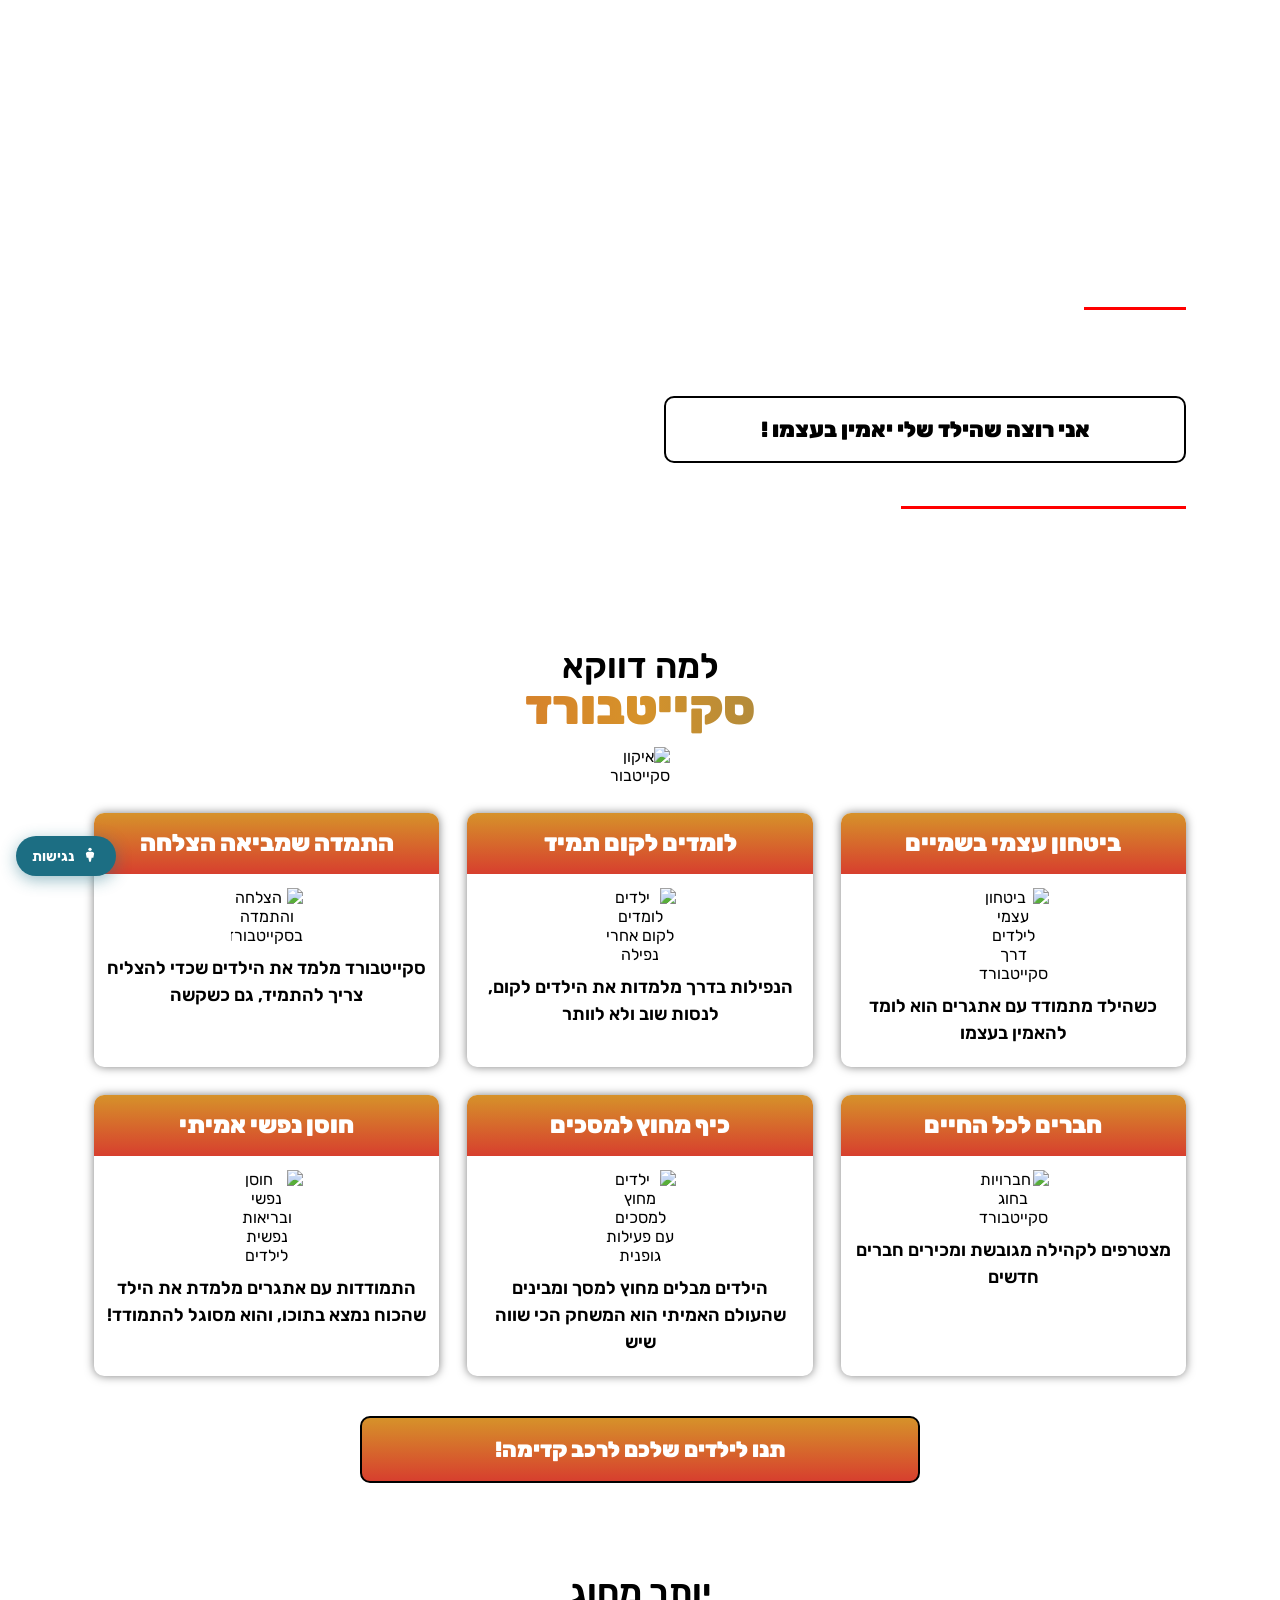
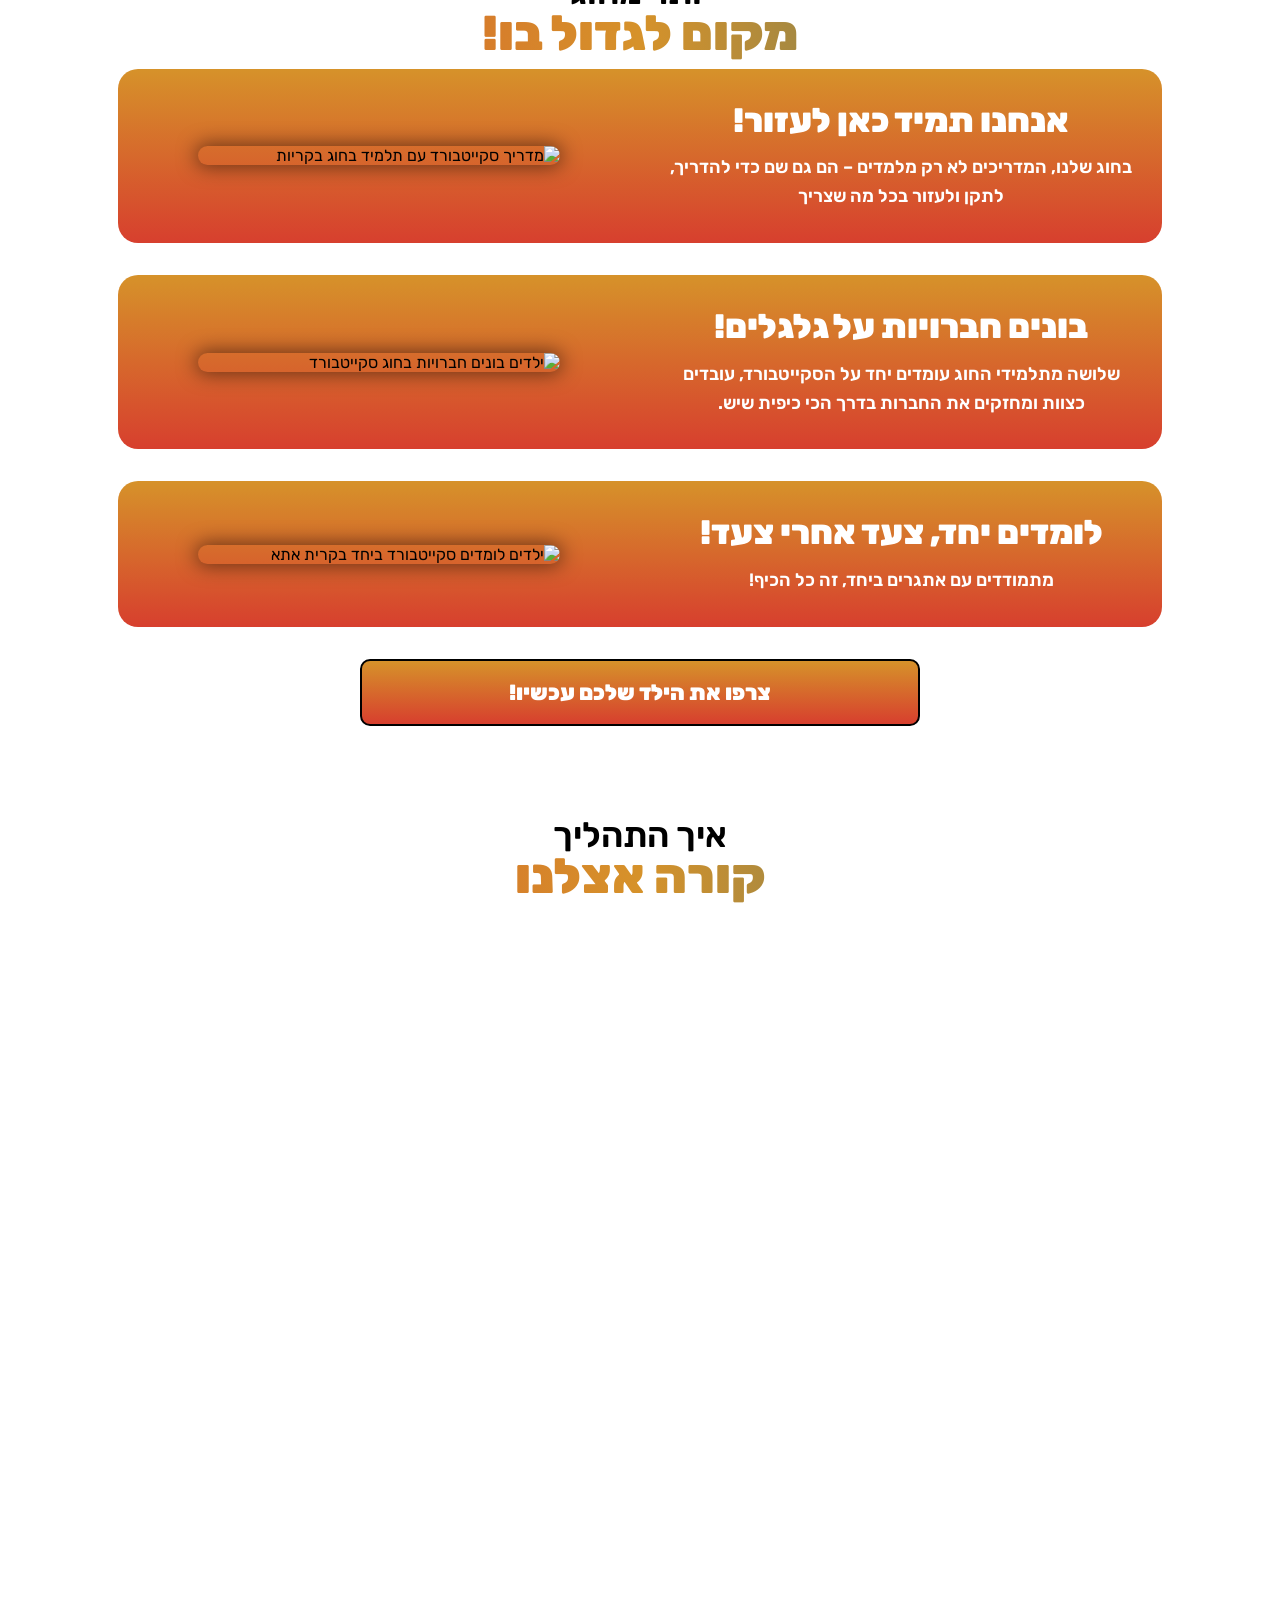
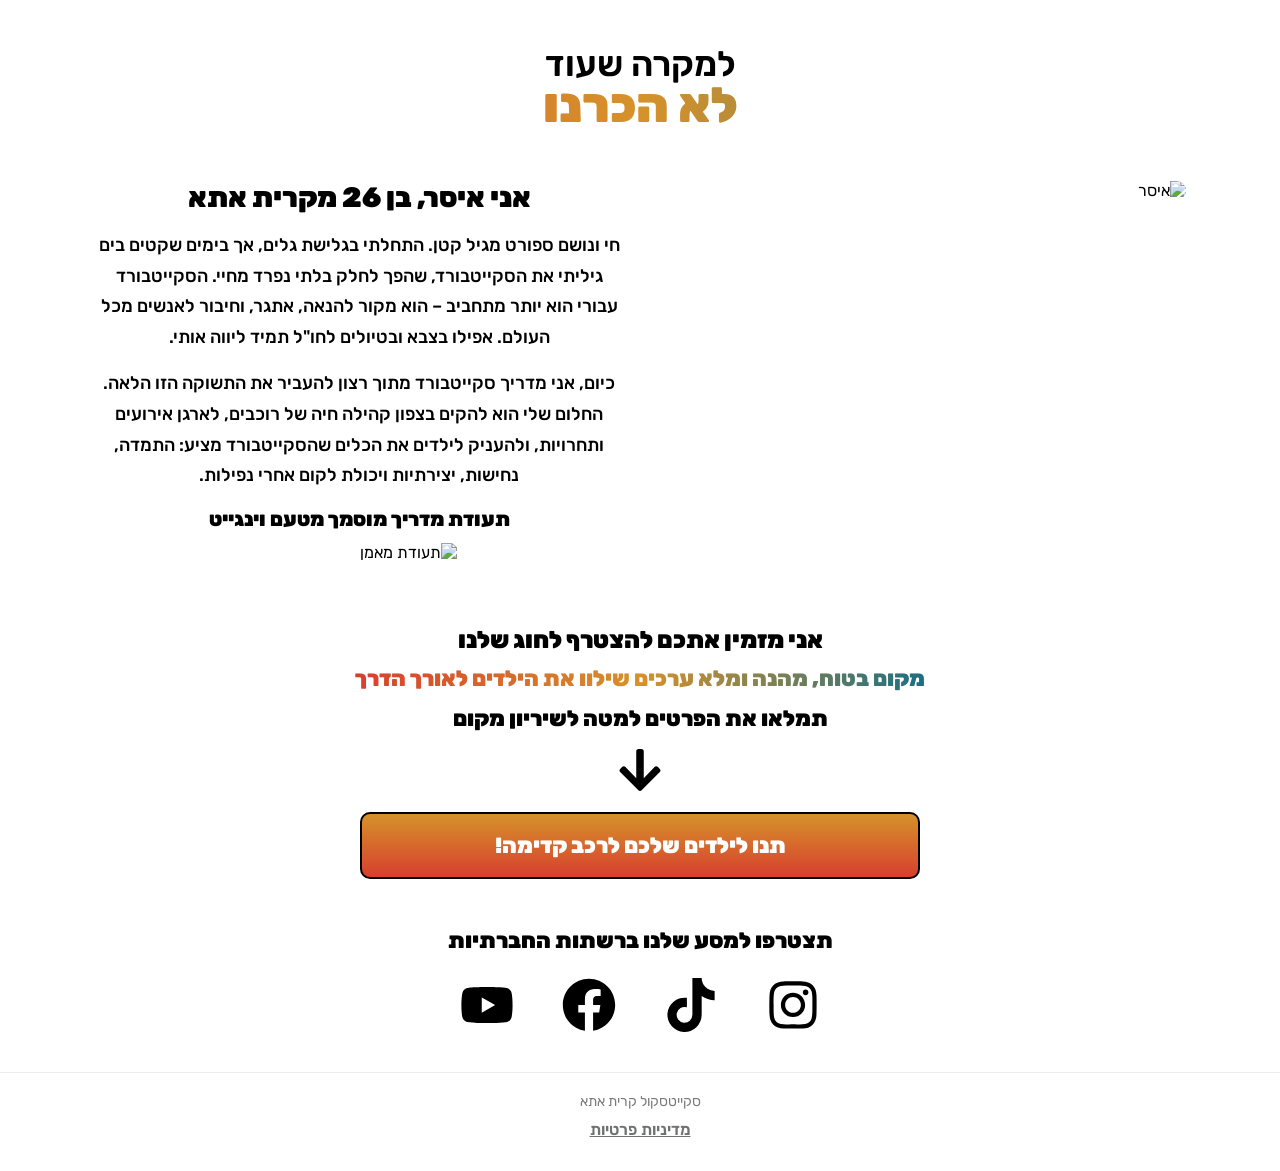
==== index.html @ 58fe706d "Add Google Search Console verification meta tag Co-Authored-By: Claude Sonnet 4.6 <noreply@anthropic" ====
<!DOCTYPE html>
<html lang="he" dir="rtl">
<head>
  <!-- Google Tag Manager -->
  <script>(function(w,d,s,l,i){w[l]=w[l]||[];w[l].push({'gtm.start':new Date().getTime(),event:'gtm.js'});var f=d.getElementsByTagName(s)[0],j=d.createElement(s),dl=l!='dataLayer'?'&l='+l:'';j.async=true;j.src='https://www.googletagmanager.com/gtm.js?id='+i+dl;f.parentNode.insertBefore(j,f);})(window,document,'script','dataLayer','GTM-TS5F7DFG');</script>
  <!-- End Google Tag Manager -->
  <!-- Microsoft Clarity -->
  <script type="text/javascript">(function(c,l,a,r,i,t,y){c[a]=c[a]||function(){(c[a].q=c[a].q||[]).push(arguments)};t=l.createElement(r);t.async=1;t.src="https://www.clarity.ms/tag/"+i;y=l.getElementsByTagName(r)[0];y.parentNode.insertBefore(t,y);})(window,document,"clarity","script","worjk85x5n");</script>
  <!-- End Microsoft Clarity -->
  <meta charset="UTF-8" />
  <meta name="viewport" content="width=device-width, initial-scale=1.0" />
  <title>חוג סקייטבורד לילדים בקריות | POP Skateschool - ביטחון עצמי דרך סקייטבורד</title>
  <meta name="description" content="חוג הסקייטבורד שמפתח ביטחון עצמי אמיתי בילדים. קבוצות קטנות, מדריך מוסמך מוינגייט, ילדים מקרית אתא, קרית מוצקין, קרית ביאליק והסביבה. השאירו פרטים לשיעור ניסיון!" />
  <meta name="keywords" content="חוג סקייטבורד קריות, חוג לילדים קרית אתא, סקייטבורד לילדים, ביטחון עצמי לילדים, חוג ילדים קרית מוצקין, חוג ילדים קרית ביאליק, POP Skateschool, חוג ספורט קריות" />
  <link rel="canonical" href="https://popskateschool.co.il/" />
  <meta name="google-site-verification" content="cH0qp19md8bDTDMSZ4-UbSsvBHYeAhaGMeCarzULGB4" />

  <!-- Open Graph -->
  <meta property="og:type" content="website" />
  <meta property="og:url" content="https://popskateschool.co.il/" />
  <meta property="og:title" content="חוג סקייטבורד לילדים בקריות | POP Skateschool" />
  <meta property="og:description" content="חוג הסקייטבורד שמפתח ביטחון עצמי אמיתי בילדים. קבוצות קטנות, מדריך מוסמך, שיעור ניסיון ראשון!" />
  <meta property="og:image" content="https://popskateschool.co.il/wp-content/uploads/2025/01/Frame-5-min-1024x1024.png" />
  <meta property="og:locale" content="he_IL" />
  <meta property="og:site_name" content="POP Skateschool" />

  <!-- Twitter Card -->
  <meta name="twitter:card" content="summary_large_image" />
  <meta name="twitter:title" content="חוג סקייטבורד לילדים בקריות | POP Skateschool" />
  <meta name="twitter:description" content="חוג הסקייטבורד שמפתח ביטחון עצמי אמיתי בילדים. קבוצות קטנות, מדריך מוסמך." />
  <meta name="twitter:image" content="https://popskateschool.co.il/wp-content/uploads/2025/01/Frame-5-min-1024x1024.png" />

  <!-- Schema.org -->
  <script type="application/ld+json">
  {
    "@context": "https://schema.org",
    "@type": ["SportsClub", "LocalBusiness"],
    "name": "POP Skateschool",
    "description": "חוג סקייטבורד לילדים בקריות המפתח ביטחון עצמי, התמדה וחוסן נפשי. מדריך מוסמך מוינגייט, קבוצות קטנות ואישיות.",
    "url": "https://popskateschool.co.il",
    "image": "https://popskateschool.co.il/wp-content/uploads/2025/01/Frame-5-min-1024x1024.png",
    "address": {
      "@type": "PostalAddress",
      "addressLocality": "קרית אתא",
      "addressRegion": "מחוז חיפה",
      "addressCountry": "IL"
    },
    "areaServed": [
      {"@type": "City", "name": "קרית אתא"},
      {"@type": "City", "name": "קרית מוצקין"},
      {"@type": "City", "name": "קרית ביאליק"},
      {"@type": "City", "name": "קרית ים"},
      {"@type": "City", "name": "קרית חיים"}
    ],
    "sport": "Skateboarding",
    "founder": {
      "@type": "Person",
      "name": "איסר ברמלי",
      "hasCredential": "תעודת מאמן מוסמך מוינגייט"
    },
    "sameAs": [
      "https://www.instagram.com/issar_bramly/",
      "https://www.tiktok.com/@skate.with.issar",
      "https://www.youtube.com/@Issarbramly"
    ]
  }
  </script>

  <link rel="icon" href="https://popskateschool.co.il/wp-content/uploads/2025/01/cropped-pop_skateschool-min-1-32x32.png" sizes="32x32" />
  <link href="https://fonts.googleapis.com/css2?family=Rubik:wght@400;500;600;700;800;900&display=swap" rel="stylesheet" />
  <link rel="stylesheet" href="style.css" />
  <style>
    /* SCROLL ANIMATIONS */
    @keyframes fadeUpIn {
      from { opacity: 0; transform: translateY(36px); }
      to   { opacity: 1; transform: translateY(0); }
    }
    .animate-on-scroll { opacity: 0; }
    .animate-on-scroll.visible {
      animation: fadeUpIn 0.6s ease both;
    }
    .animate-on-scroll.visible.delay-1 { animation-delay: 0.1s; }
    .animate-on-scroll.visible.delay-2 { animation-delay: 0.2s; }
    .animate-on-scroll.visible.delay-3 { animation-delay: 0.3s; }
    .animate-on-scroll.visible.delay-4 { animation-delay: 0.4s; }
    .animate-on-scroll.visible.delay-5 { animation-delay: 0.5s; }

    /* ACCESSIBILITY WIDGET */
    .a11y-widget {
      position: fixed;
      bottom: 24px;
      left: 16px;
      z-index: 9000;
      direction: rtl;
      touch-action: none;
      user-select: none;
      -webkit-user-select: none;
    }
    .a11y-toggle {
      display: flex;
      align-items: center;
      gap: 6px;
      background: #1C6E83;
      color: #fff;
      border: none;
      border-radius: 100px;
      padding: 10px 16px;
      font-family: 'Rubik', sans-serif;
      font-size: 14px;
      font-weight: 700;
      cursor: pointer;
      box-shadow: 0 4px 16px rgba(28,110,131,.45);
      transition: transform .2s;
    }
    .a11y-toggle:hover { transform: translateY(-2px); }
    .a11y-panel {
      position: absolute;
      bottom: calc(100% + 10px);
      left: 0;
      width: 240px;
      background: #fff;
      border: 2px solid var(--orange);
      border-radius: 14px;
      box-shadow: 0 8px 32px rgba(0,0,0,.15);
      overflow: hidden;
    }
    .a11y-panel[hidden] { display: none; }
    .a11y-panel__header {
      display: flex;
      align-items: center;
      justify-content: space-between;
      padding: 10px 14px;
      background: var(--grad-btn);
      color: #fff;
      font-weight: 700;
      font-size: 14px;
    }
    .a11y-close { background: none; border: none; color: #fff; font-size: 1.4rem; cursor: pointer; }
    .a11y-close:hover { opacity: .75; }
    .a11y-options { list-style: none; padding: 6px 0; }
    .a11y-options li + li { border-top: 1px solid #f0f0f0; }
    .a11y-btn {
      display: flex;
      align-items: center;
      gap: 10px;
      width: 100%;
      padding: 10px 14px;
      background: none;
      border: none;
      font-family: 'Rubik', sans-serif;
      font-size: 14px;
      color: #000;
      cursor: pointer;
      text-align: right;
      transition: background .15s;
    }
    .a11y-btn:hover { background: #fdf8f3; }
    .a11y-btn[aria-pressed="true"] { background: #fff6f5; color: var(--red); font-weight: 700; }
    .a11y-btn__icon { width: 28px; text-align: center; font-weight: 900; font-size: 16px; flex-shrink: 0; }
    .a11y-panel__footer { padding: 10px 14px; font-size: 12px; color: #888; border-top: 1px solid #f0f0f0; text-align: center; }
    .a11y-panel__footer a { color: var(--orange); text-decoration: underline; }
    .a11y--high-contrast { filter: contrast(1.6) brightness(1.05); }
    .a11y--grayscale { filter: grayscale(1); }
    .a11y--underline-links a { text-decoration: underline !important; }
    .a11y--readable-font, .a11y--readable-font * { font-family: Arial, sans-serif !important; }
    .a11y--stop-animations *, .a11y--stop-animations *::before, .a11y--stop-animations *::after {
      animation-duration: 0.001ms !important;
      transition-duration: 0.001ms !important;
    }
  </style>
</head>
<body>
<!-- Google Tag Manager (noscript) -->
<noscript><iframe src="https://www.googletagmanager.com/ns.html?id=GTM-TS5F7DFG" height="0" width="0" style="display:none;visibility:hidden"></iframe></noscript>
<!-- End Google Tag Manager (noscript) -->


<!-- ===== HERO ===== -->
<section class="hero">
  <div class="hero-inner">
    <div class="hero-text">
      <h1>מחפשים איך לפתח את הביטחון העצמי של הילד שלכם?</h1>
      <span class="hero-label">סקייטבורד</span>
      <p class="hero-sub">הוא לא רק ספורט, הוא דרך לפתח ביטחון עצמי, יצירתיות וחוסן נפשי, לצד חברים לכל החיים.</p>
      <button class="btn-white hero-btn hero-btn-desktop" onclick="openPopup()">אני רוצה שהילד שלי יאמין בעצמו !</button>
      <span class="hero-location hero-location-desktop">רלוונטי לתושבי הקריות והסביבה</span>
    </div>
    <div class="hero-video">
      <iframe
        src="https://player.vimeo.com/video/1172256522?autoplay=1&playsinline=1&autopause=0&loop=0&muted=1"
        allowfullscreen allow="autoplay"
        title="POP Skateschool סרטון"
      ></iframe>
    </div>
    <div class="hero-cta-mobile">
      <button class="btn-white hero-btn" onclick="openPopup()">אני רוצה שהילד שלי יאמין בעצמו !</button>
      <span class="hero-location">רלוונטי לתושבי הקריות והסביבה</span>
    </div>
  </div>
  <div class="hero-shape">
    <svg xmlns="http://www.w3.org/2000/svg" viewBox="0 0 1000 100" preserveAspectRatio="none">
      <path class="shape-fill" d="M1000,4.3V0H0v4.3C0.9,23.1,126.7,99.2,500,100S1000,22.7,1000,4.3z"/>
    </svg>
  </div>
</section>

<!-- ===== WHY SKATEBOARD ===== -->
<div class="sec-head">
  <span class="line1">למה דווקא</span>
  <span class="line2">סקייטבורד</span>
</div>
<div class="why-icon-row">
  <img src="https://popskateschool.co.il/wp-content/uploads/2025/01/skateboard.png" alt="איקון סקייטבורד" />
</div>

<!-- ===== BENEFITS ===== -->
<div class="benefits-wrap">
  <div class="benefits-grid">

    <div class="benefit-card animate-on-scroll delay-1">
      <div class="benefit-header"><h3>ביטחון עצמי בשמיים</h3></div>
      <div class="benefit-icon">
        <img src="https://popskateschool.co.il/wp-content/uploads/2025/01/self-confidence-1.png" alt="ביטחון עצמי לילדים דרך סקייטבורד" />
      </div>
      <div class="benefit-body"><p>כשהילד מתמודד עם אתגרים הוא לומד להאמין בעצמו</p></div>
    </div>

    <div class="benefit-card animate-on-scroll delay-2">
      <div class="benefit-header"><h3>לומדים לקום תמיד</h3></div>
      <div class="benefit-icon">
        <img src="https://popskateschool.co.il/wp-content/uploads/2025/01/change.png" alt="ילדים לומדים לקום אחרי נפילה" />
      </div>
      <div class="benefit-body"><p>הנפילות בדרך מלמדות את הילדים לקום, לנסות שוב ולא לוותר</p></div>
    </div>

    <div class="benefit-card animate-on-scroll delay-3">
      <div class="benefit-header"><h3>התמדה שמביאה הצלחה</h3></div>
      <div class="benefit-icon">
        <img src="https://popskateschool.co.il/wp-content/uploads/2025/01/success.png" alt="הצלחה והתמדה בסקייטבורד" />
      </div>
      <div class="benefit-body"><p>סקייטבורד מלמד את הילדים שכדי להצליח צריך להתמיד, גם כשקשה</p></div>
    </div>

    <div class="benefit-card animate-on-scroll delay-1">
      <div class="benefit-header"><h3>חברים לכל החיים</h3></div>
      <div class="benefit-icon">
        <img src="https://popskateschool.co.il/wp-content/uploads/2025/01/friendship.png" alt="חברויות בחוג סקייטבורד" />
      </div>
      <div class="benefit-body"><p>מצטרפים לקהילה מגובשת ומכירים חברים חדשים</p></div>
    </div>

    <div class="benefit-card animate-on-scroll delay-2">
      <div class="benefit-header"><h3>כיף מחוץ למסכים</h3></div>
      <div class="benefit-icon">
        <img src="https://popskateschool.co.il/wp-content/uploads/2025/01/no-smartphones.png" alt="ילדים מחוץ למסכים עם פעילות גופנית" />
      </div>
      <div class="benefit-body"><p>הילדים מבלים מחוץ למסך ומבינים שהעולם האמיתי הוא המשחק הכי שווה שיש</p></div>
    </div>

    <div class="benefit-card animate-on-scroll delay-3">
      <div class="benefit-header"><h3>חוסן נפשי אמיתי</h3></div>
      <div class="benefit-icon">
        <img src="https://popskateschool.co.il/wp-content/uploads/2025/01/mental-health.png" alt="חוסן נפשי ובריאות נפשית לילדים" />
      </div>
      <div class="benefit-body"><p>התמודדות עם אתגרים מלמדת את הילד שהכוח נמצא בתוכו, והוא מסוגל להתמודד!</p></div>
    </div>

  </div>
</div>

<!-- CTA -->
<div class="cta-row">
  <button class="btn-grad" onclick="openPopup()">תנו לילדים שלכם לרכב קדימה!</button>
</div>

<!-- ===== MORE THAN A CLUB ===== -->
<div class="sec-head">
  <span class="line1">יותר מחוג</span>
  <span class="line2">מקום לגדול בו!</span>
</div>

<div class="more-wrap">
  <div class="more-card animate-on-scroll delay-1">
    <div class="more-card-text">
      <h3>אנחנו תמיד כאן לעזור!</h3>
      <p>בחוג שלנו, המדריכים לא רק מלמדים – הם גם שם כדי להדריך, לתקן ולעזור בכל מה שצריך</p>
    </div>
    <div class="more-card-img">
      <img src="https://popskateschool.co.il/wp-content/uploads/2025/01/%D7%90%D7%A0%D7%99-%D7%95%D7%AA%D7%95%D7%9E%D7%A8-%D7%97%D7%AA%D7%95%D7%9A-min.png" alt="מדריך סקייטבורד עם תלמיד בחוג בקריות" />
    </div>
  </div>
  <div class="more-card animate-on-scroll delay-2">
    <div class="more-card-text">
      <h3>בונים חברויות על גלגלים!</h3>
      <p>שלושה מתלמידי החוג עומדים יחד על הסקייטבורד, עובדים כצוות ומחזקים את החברות בדרך הכי כיפית שיש.</p>
    </div>
    <div class="more-card-img">
      <img src="https://popskateschool.co.il/wp-content/uploads/2025/01/Frame-1-min.png" alt="ילדים בונים חברויות בחוג סקייטבורד" />
    </div>
  </div>
  <div class="more-card animate-on-scroll delay-3">
    <div class="more-card-text">
      <h3>לומדים יחד, צעד אחרי צעד!</h3>
      <p>מתמודדים עם אתגרים ביחד, זה כל הכיף!</p>
    </div>
    <div class="more-card-img">
      <img src="https://popskateschool.co.il/wp-content/uploads/2025/01/Frame-2-min.png" alt="ילדים לומדים סקייטבורד ביחד בקרית אתא" />
    </div>
  </div>
</div>

<!-- CTA -->
<div class="cta-row">
  <button class="btn-grad" onclick="openPopup()">צרפו את הילד שלכם עכשיו!</button>
</div>

<!-- ===== PROCESS ===== -->
<div class="sec-head">
  <span class="line1">איך התהליך</span>
  <span class="line2">קורה אצלנו</span>
</div>

<section class="process-section">
  <div class="process-shape top">
    <svg xmlns="http://www.w3.org/2000/svg" viewBox="0 0 1000 100" preserveAspectRatio="none">
      <path class="shape-fill" d="M1000,4.3V0H0v4.3C0.9,23.1,126.7,99.2,500,100S1000,22.7,1000,4.3z"/>
    </svg>
  </div>

  <div class="process-inner">
    <div class="process-step animate-on-scroll delay-1">
      <div class="step-num">01</div>
      <div class="step-title">אנחנו מתקשרים אליכם!</div>
      <div class="step-text">
        מדריך מהצוות שלנו ייצור איתכם קשר לשיחה קצרה שבה נשמע קצת על הילד, נספר לכם איך החוג עובד, ונענה על כל שאלה או התלבטות.<br><br>
        בסיום השיחה, תקבלו הזמנה לשיעור ניסיון!
      </div>
    </div>
    <div class="process-step animate-on-scroll delay-2">
      <div class="step-num">02</div>
      <div class="step-title">חווית סקייטבורד ראשונה</div>
      <div class="step-text">
        הילד שלכם מצטרף לשיעור ניסיון בקבוצה קטנה עם מדריכים סבלניים ומקצועיים. הוא יקבל את ההזדמנות ללמוד, לנסות ולהתחבר לספורט בקצב שלו.
      </div>
    </div>
    <div class="process-step animate-on-scroll delay-3">
      <div class="step-num">03</div>
      <div class="step-title">ממשיכים לרכב יחד</div>
      <div class="step-text">
        אם הילד נהנה מהשיעור, תוכלו להירשם בקלות ולהעניק לו חוויה קבועה מלאה בכיף ובאתגר.<br>
        יש שאלות? אל תהססו לפנות אלינו – אנחנו כאן בשבילכם.
      </div>
    </div>
  </div>

  <div class="process-shape bottom">
    <svg xmlns="http://www.w3.org/2000/svg" viewBox="0 0 1000 100" preserveAspectRatio="none">
      <path class="shape-fill" d="M0,100 C0,100 250,0 500,0 S1000,100 1000,100 Z"/>
    </svg>
  </div>
</section>

<!-- ===== INSTRUCTOR ===== -->
<div class="sec-head">
  <span class="line1">למקרה שעוד</span>
  <span class="line2">לא הכרנו</span>
</div>

<div class="instructor-wrap animate-on-scroll">
  <div class="instructor-photo">
    <img src="https://popskateschool.co.il/wp-content/uploads/2025/01/Frame-5-min-1024x1024.png" alt="איסר" />
  </div>
  <div class="instructor-info">
    <h2>אני איסר, בן 26 מקרית אתא</h2>
    <p>
      חי ונושם ספורט מגיל קטן. התחלתי בגלישת גלים, אך בימים שקטים בים גיליתי את הסקייטבורד, שהפך לחלק בלתי נפרד מחיי. הסקייטבורד עבורי הוא יותר מתחביב – הוא מקור להנאה, אתגר, וחיבור לאנשים מכל העולם. אפילו בצבא ובטיולים לחו"ל תמיד ליווה אותי.
    </p>
    <p>
      כיום, אני מדריך סקייטבורד מתוך רצון להעביר את התשוקה הזו הלאה. החלום שלי הוא להקים בצפון קהילה חיה של רוכבים, לארגן אירועים ותחרויות, ולהעניק לילדים את הכלים שהסקייטבורד מציע: התמדה, נחישות, יצירתיות ויכולת לקום אחרי נפילות.
    </p>
    <div class="cert-label">תעודת מדריך מוסמך מטעם וינגייט</div>
    <img class="cert-img" src="https://popskateschool.co.il/wp-content/uploads/2025/01/%D7%AA%D7%A2%D7%95%D7%93%D7%AA-%D7%9E%D7%90%D7%9E%D7%9F-%D7%90%D7%99%D7%A1%D7%A8.png" alt="תעודת מאמן" />
  </div>
</div>

<!-- ===== INVITE ===== -->
<div class="invite-section">
  <h2>אני מזמין אתכם להצטרף לחוג שלנו</h2>
  <span class="invite-grad">מקום בטוח, מהנה ומלא ערכים שילוו את הילדים לאורך הדרך</span>
  <span class="invite-fill">תמלאו את הפרטים למטה לשיריון מקום</span>
  <div class="arrow-icon">
    <svg viewBox="0 0 448 512" xmlns="http://www.w3.org/2000/svg">
      <path d="M413.1 222.5l22.2 22.2c9.4 9.4 9.4 24.6 0 33.9L241 473c-9.4 9.4-24.6 9.4-33.9 0L12.7 278.6c-9.4-9.4-9.4-24.6 0-33.9l22.2-22.2c9.5-9.5 25-9.3 34.3.4L184 343.4V56c0-13.3 10.7-24 24-24h32c13.3 0 24 10.7 24 24v287.4l114.8-120.5c9.3-9.8 24.8-10 34.3-.4z"/>
    </svg>
  </div>
  <button class="btn-grad" onclick="openPopup()">תנו לילדים שלכם לרכב קדימה!</button>
</div>

<!-- ===== SOCIAL ===== -->
<div class="social-section">
  <h2>תצטרפו למסע שלנו ברשתות החברתיות</h2>
  <div class="social-icons">
    <a href="https://www.instagram.com/issar_bramly/" target="_blank" aria-label="Instagram">
      <svg viewBox="0 0 448 512" xmlns="http://www.w3.org/2000/svg"><path d="M224.1 141c-63.6 0-114.9 51.3-114.9 114.9s51.3 114.9 114.9 114.9S339 319.5 339 255.9 287.7 141 224.1 141zm0 189.6c-41.1 0-74.7-33.5-74.7-74.7s33.5-74.7 74.7-74.7 74.7 33.5 74.7 74.7-33.6 74.7-74.7 74.7zm146.4-194.3c0 14.9-12 26.8-26.8 26.8-14.9 0-26.8-12-26.8-26.8s12-26.8 26.8-26.8 26.8 12 26.8 26.8zm76.1 27.2c-1.7-35.9-9.9-67.7-36.2-93.9-26.2-26.2-58-34.4-93.9-36.2-37-2.1-147.9-2.1-184.9 0-35.8 1.7-67.6 9.9-93.9 36.1s-34.4 58-36.2 93.9c-2.1 37-2.1 147.9 0 184.9 1.7 35.9 9.9 67.7 36.2 93.9s58 34.4 93.9 36.2c37 2.1 147.9 2.1 184.9 0 35.9-1.7 67.7-9.9 93.9-36.2 26.2-26.2 34.4-58 36.2-93.9 2.1-37 2.1-147.8 0-184.8zM398.8 388c-7.8 19.6-22.9 34.7-42.6 42.6-29.5 11.7-99.5 9-132.1 9s-102.7 2.6-132.1-9c-19.6-7.8-34.7-22.9-42.6-42.6-11.7-29.5-9-99.5-9-132.1s-2.6-102.7 9-132.1c7.8-19.6 22.9-34.7 42.6-42.6 29.5-11.7 99.5-9 132.1-9s102.7-2.6 132.1 9c19.6 7.8 34.7 22.9 42.6 42.6 11.7 29.5 9 99.5 9 132.1s2.7 102.7-9 132.1z"/></svg>
    </a>
    <a href="https://www.tiktok.com/@skate.with.issar" target="_blank" aria-label="TikTok">
      <svg viewBox="0 0 448 512" xmlns="http://www.w3.org/2000/svg"><path d="M448,209.91a210.06,210.06,0,0,1-122.77-39.25V349.38A162.55,162.55,0,1,1,185,188.31V278.2a74.62,74.62,0,1,0,52.23,71.18V0l88,0a121.18,121.18,0,0,0,1.86,22.17h0A122.18,122.18,0,0,0,381,102.39a121.43,121.43,0,0,0,67,20.14Z"/></svg>
    </a>
    <a href="https://www.facebook.com/100000474855l?locale=he_IL" target="_blank" aria-label="Facebook">
      <svg viewBox="0 0 512 512" xmlns="http://www.w3.org/2000/svg"><path d="M504 256C504 119 393 8 256 8S8 119 8 256c0 123.78 90.69 226.38 209.25 245V327.69h-63V256h63v-54.64c0-62.15 37-96.48 93.67-96.48 27.14 0 55.52 4.84 55.52 4.84v61h-31.28c-30.8 0-40.41 19.12-40.41 38.73V256h68.78l-11 71.69h-57.78V501C413.31 482.38 504 379.78 504 256z"/></svg>
    </a>
    <a href="https://www.youtube.com/@Issarbramly" target="_blank" aria-label="YouTube">
      <svg viewBox="0 0 576 512" xmlns="http://www.w3.org/2000/svg"><path d="M549.655 124.083c-6.281-23.65-24.787-42.276-48.284-48.597C458.781 64 288 64 288 64S117.22 64 74.629 75.486c-23.497 6.322-42.003 24.947-48.284 48.597-11.412 42.867-11.412 132.305-11.412 132.305s0 89.438 11.412 132.305c6.281 23.65 24.787 41.5 48.284 47.821C117.22 448 288 448 288 448s170.78 0 213.371-11.486c23.497-6.321 42.003-24.171 48.284-47.821 11.412-42.867 11.412-132.305 11.412-132.305s0-89.438-11.412-132.305zm-317.51 213.508V175.185l142.739 81.205-142.739 81.201z"/></svg>
    </a>
  </div>
</div>

<!-- ===== FOOTER ===== -->
<footer>
  <span class="footer-name">סקייטסקול קרית אתא</span>
  <a class="privacy" href="https://popskateschool.co.il/?page_id=10" target="_blank">מדיניות פרטיות</a>
</footer>

<!-- ===== POPUP ===== -->
<div class="popup-overlay" id="popup">
  <div class="popup">
    <button class="popup-close" onclick="closePopup()" aria-label="סגור">✕</button>
    <h2>השאירו פרטים</h2>
    <h3>ונחזור אליכם בהקדם</h3>
    <form id="popup-form">
      <div class="fg"><input type="text" id="field-name" placeholder="שם מלא" required /></div>
      <div class="fg"><input type="tel" id="field-phone" placeholder="טלפון" required /></div>
      <div class="fg"><input type="email" id="field-email" placeholder="אימייל" required /></div>
      <div class="form-check">
        <input type="checkbox" id="field-consent" required />
        <label for="field-consent">אני מאשר/ת לקבל עדכונים ומבצעים מ-POP Skateschool</label>
      </div>
      <button type="submit" class="btn-submit">אני רוצה לשמוע עוד!</button>
    </form>
  </div>
</div>

<!-- ACCESSIBILITY WIDGET -->
<div id="accessibilityWidget" class="a11y-widget">
  <button class="a11y-toggle" id="a11yToggle" aria-expanded="false" aria-controls="a11yPanel" aria-label="פתח תפריט נגישות">
    <svg width="20" height="20" viewBox="0 0 24 24" fill="none" aria-hidden="true">
      <circle cx="12" cy="4" r="2" fill="currentColor"/>
      <path d="M12 7c-2.5 0-5 .5-5 2l1 5h2l1 5h2l1-5h2l1-5c0-1.5-2.5-2-5-2z" fill="currentColor"/>
    </svg>
    <span>נגישות</span>
  </button>
  <div class="a11y-panel" id="a11yPanel" role="dialog" aria-label="אפשרויות נגישות" hidden>
    <div class="a11y-panel__header">
      <span>הגדרות נגישות</span>
      <button class="a11y-close" id="a11yClose" aria-label="סגור">&times;</button>
    </div>
    <ul class="a11y-options">
      <li><button class="a11y-btn" data-action="fontSize" data-value="increase"><span class="a11y-btn__icon">A+</span>הגדל טקסט</button></li>
      <li><button class="a11y-btn" data-action="fontSize" data-value="decrease"><span class="a11y-btn__icon">A-</span>הקטן טקסט</button></li>
      <li><button class="a11y-btn" data-action="toggle" data-class="a11y--high-contrast" aria-pressed="false"><span class="a11y-btn__icon">◑</span>ניגודיות גבוהה</button></li>
      <li><button class="a11y-btn" data-action="toggle" data-class="a11y--grayscale" aria-pressed="false"><span class="a11y-btn__icon">◻</span>גווני אפור</button></li>
      <li><button class="a11y-btn" data-action="toggle" data-class="a11y--underline-links" aria-pressed="false"><span class="a11y-btn__icon"><u>A</u></span>הדגש קישורים</button></li>
      <li><button class="a11y-btn" data-action="toggle" data-class="a11y--readable-font" aria-pressed="false"><span class="a11y-btn__icon">Aa</span>פונט קריא</button></li>
      <li><button class="a11y-btn" data-action="toggle" data-class="a11y--stop-animations" aria-pressed="false"><span class="a11y-btn__icon">⏸</span>עצור אנימציות</button></li>
      <li><button class="a11y-btn" data-action="reset"><span class="a11y-btn__icon">↺</span>אפס הכל</button></li>
    </ul>
    <p class="a11y-panel__footer">לדיווח על בעיה: <a href="mailto:bramlyissar@gmail.com">פנו אלינו</a></p>
  </div>
</div>

<script src="script.js"></script>
<script>
// SCROLL ANIMATIONS
(function() {
  var els = document.querySelectorAll('.animate-on-scroll');
  if (!els.length) return;
  var obs = new IntersectionObserver(function(entries) {
    entries.forEach(function(entry) {
      if (entry.isIntersecting) {
        entry.target.classList.add('visible');
        obs.unobserve(entry.target);
      }
    });
  }, { threshold: 0.12 });
  els.forEach(function(el) { obs.observe(el); });
})();

// ACCESSIBILITY WIDGET
(function() {
  var BASE_FONT = 16;
  var currentSize = BASE_FONT;
  var toggle  = document.getElementById('a11yToggle');
  var panel   = document.getElementById('a11yPanel');
  var closeBtn = document.getElementById('a11yClose');
  if (!toggle || !panel) return;

  toggle.addEventListener('click', function() {
    var open = panel.hidden;
    panel.hidden = !open;
    toggle.setAttribute('aria-expanded', open ? 'true' : 'false');
  });
  closeBtn.addEventListener('click', function() {
    panel.hidden = true;
    toggle.setAttribute('aria-expanded', 'false');
  });

  panel.querySelectorAll('.a11y-btn').forEach(function(btn) {
    btn.addEventListener('click', function() {
      var action = btn.dataset.action;
      var val    = btn.dataset.value;
      var cls    = btn.dataset.class;
      if (action === 'fontSize') {
        currentSize = val === 'increase' ? Math.min(currentSize + 2, 26) : Math.max(currentSize - 2, 12);
        document.documentElement.style.fontSize = currentSize + 'px';
      } else if (action === 'toggle') {
        var on = document.body.classList.toggle(cls);
        btn.setAttribute('aria-pressed', on ? 'true' : 'false');
      } else if (action === 'reset') {
        ['a11y--high-contrast','a11y--grayscale','a11y--underline-links','a11y--readable-font','a11y--stop-animations']
          .forEach(function(c) { document.body.classList.remove(c); });
        currentSize = BASE_FONT;
        document.documentElement.style.fontSize = '';
        panel.querySelectorAll('.a11y-btn[aria-pressed]').forEach(function(b) { b.setAttribute('aria-pressed','false'); });
      }
    });
  });

  // DRAGGABLE
  var widget = document.getElementById('accessibilityWidget');
  var drag = { active: false, moved: false, startX: 0, startY: 0, initTop: 0, initLeft: 0 };

  widget.addEventListener('pointerdown', function(e) {
    if (!panel.hidden) return;
    if (e.target.closest && e.target.closest('.a11y-panel')) return;
    e.preventDefault();
    drag.active = true; drag.moved = false;
    drag.startX = e.clientX; drag.startY = e.clientY;
    var rect = widget.getBoundingClientRect();
    drag.initTop = rect.top; drag.initLeft = rect.left;
    widget.style.transition = 'none';
    try { widget.setPointerCapture(e.pointerId); } catch(err) {}
  });
  widget.addEventListener('pointermove', function(e) {
    if (!drag.active) return;
    e.preventDefault();
    var dx = e.clientX - drag.startX, dy = e.clientY - drag.startY;
    if (!drag.moved && Math.hypot(dx, dy) < 6) return;
    drag.moved = true;
    var elW = widget.offsetWidth, elH = widget.offsetHeight;
    widget.style.top  = Math.max(8, Math.min(drag.initTop + dy, window.innerHeight - elH - 8)) + 'px';
    widget.style.left = Math.max(0, Math.min(drag.initLeft + dx, window.innerWidth - elW)) + 'px';
    widget.style.bottom = 'auto';
  });
  widget.addEventListener('pointerup', function() {
    drag.active = false;
    widget.style.transition = '';
  });
  toggle.addEventListener('click', function(e) {
    if (drag.moved) { drag.moved = false; e.stopImmediatePropagation(); }
  }, true);
})();
</script>
</body>
</html>
---- style.css ----
/* ===== RESET & VARS ===== */
*, *::before, *::after { box-sizing: border-box; margin: 0; padding: 0; }

:root {
  --grad-btn:  linear-gradient(180deg, #D6922A 0%, #D73F2E 100%);
  --grad-text: linear-gradient(to right, #D73F2E, #D6922A, #1C6E83);
  --orange: #D6922A;
  --red:    #D73F2E;
  --teal:   #1C6E83;
  --max-w:  1140px;
}

html { scroll-behavior: smooth; }

body {
  font-family: 'Rubik', sans-serif;
  background: #fff;
  color: #000;
  direction: rtl;
  overflow-x: hidden;
}


/* ===== SHARED LAYOUT ===== */
.container {
  max-width: var(--max-w);
  margin: 0 auto;
  padding: 0 24px;
}

/* ===== BUTTONS ===== */
.btn-white {
  display: block;
  width: 100%;
  background: #fff;
  color: #000;
  font-family: 'Rubik', sans-serif;
  font-size: 22px;
  font-weight: 900;
  text-align: center;
  text-decoration: none;
  border: 2px solid #000;
  border-radius: 10px;
  padding: 18px 0;
  cursor: pointer;
  transition: background .2s, color .2s;
}
.btn-white:hover { background: var(--grad-btn); color: #fff; border-color: transparent; }

.btn-grad {
  display: block;
  background: var(--grad-btn);
  color: #fff;
  font-family: 'Rubik', sans-serif;
  font-size: 22px;
  font-weight: 900;
  text-align: center;
  text-decoration: none;
  border: 2px solid #000;
  border-radius: 10px;
  padding: 18px 0;
  cursor: pointer;
  transition: background .2s, color .2s;
}
.btn-grad:hover { background: #fff; color: #000; }

/* ===== SECTION HEADING PATTERN ===== */
.sec-head {
  text-align: center;
  padding: 56px 24px 8px;
}
.sec-head .line1 {
  display: block;
  font-size: 35px;
  font-weight: 600;
  color: #000;
  line-height: 1.2;
}
.sec-head .line2 {
  display: block;
  font-size: 49px;
  font-weight: 900;
  color: transparent;
  background-image: var(--grad-text);
  -webkit-background-clip: text;
  background-clip: text;
  line-height: 1.1;
  margin-top: -6px;
}

/* ===== CTA ROW ===== */
.cta-row {
  display: flex;
  justify-content: center;
  padding: 32px 24px;
}
.cta-row .btn-grad,
.cta-row .btn-white { width: 62%; max-width: 560px; }

/* ===== HERO ===== */
.hero {
  background-image: url('https://popskateschool.co.il/wp-content/uploads/2025/01/%D7%A8%D7%A7%D7%A2.png');
  background-position: center center;
  background-size: cover;
  display: flex;
  align-items: center;
  padding: 80px 0 80px;
  position: relative;
  border-radius: 0 0 60px 60px;
  overflow: hidden;
}
.hero::before {
  content: '';
  position: absolute;
  inset: 0;
  background-image: url('https://popskateschool.co.il/wp-content/uploads/2025/01/%D7%90%D7%99%D7%99%D7%A8.jpg');
  background-size: cover;
  background-position: center;
  opacity: .17;
  pointer-events: none;
}
.hero-shape { display: none; }

.hero-inner {
  position: relative;
  z-index: 1;
  max-width: var(--max-w);
  margin: 0 auto;
  padding: 0 24px;
  display: flex;
  align-items: center;
  gap: 48px;
  flex-wrap: wrap;
}

.hero-text {
  flex: 1 1 320px;
  display: flex;
  flex-direction: column;
  align-items: flex-start;
  gap: 16px;
}
.hero-text h1 {
  font-size: 54px;
  font-weight: 900;
  color: #fff;
  line-height: 1.15;
}
.hero-text .hero-label {
  font-size: 22px;
  font-weight: 900;
  color: #fff;
  border-bottom: 3px solid #FF0000;
  padding-bottom: 3px;
  line-height: 1;
}
.hero-text .hero-sub {
  font-size: 18px;
  font-weight: 600;
  color: #fff;
  line-height: 1.5;
}
.hero-text .hero-btn { width: 100%; }
.hero-location {
  font-size: 20px;
  font-weight: 900;
  color: #fff;
  border-bottom: 3px solid #FF0000;
  padding-bottom: 3px;
}

.hero-video {
  flex: 1 1 320px;
}
.hero-cta-mobile { display: none; }
.hero-video iframe {
  width: 100%;
  aspect-ratio: 16/9;
  border: none;
  border-radius: 10px;
}

/* ===== WHY SECTION ===== */
.why-icon-row {
  display: flex;
  justify-content: center;
  padding: 4px 0 28px;
}
.why-icon-row img { width: 60px; }

/* ===== BENEFITS GRID ===== */
.benefits-wrap {
  max-width: var(--max-w);
  margin: 0 auto;
  padding: 0 24px 8px;
}
.benefits-grid {
  display: grid;
  grid-template-columns: repeat(3, 1fr);
  gap: 28px;
}
.benefit-card {
  border-radius: 10px;
  box-shadow: 0 0 10px rgba(0,0,0,.5);
  overflow: hidden;
  display: flex;
  flex-direction: column;
}
.benefit-header {
  background: var(--grad-btn);
  padding: 16px 12px;
  text-align: center;
}
.benefit-header h3 {
  font-size: 24px;
  font-weight: 900;
  color: #fff;
  line-height: 1.2;
}
.benefit-icon {
  padding: 14px 0 0;
  text-align: center;
}
.benefit-icon img { width: 21%; max-width: 72px; }
.benefit-body {
  padding: 10px 12px 20px;
  text-align: center;
  flex: 1;
}
.benefit-body p {
  font-size: 18px;
  font-weight: 600;
  color: #000;
  line-height: 1.5;
}

/* ===== MORE-THAN-A-CLUB ===== */
.more-wrap {
  max-width: var(--max-w);
  margin: 0 auto;
  padding: 0 48px;
  display: flex;
  flex-direction: column;
  gap: 32px;
}
.more-card {
  display: flex;
  flex-direction: row;
  background: var(--grad-btn);
  border-radius: 20px;
  overflow: hidden;
  align-items: stretch;
}
.more-card-text {
  flex: 1 1 50%;
  padding: 32px 24px;
  display: flex;
  flex-direction: column;
  justify-content: center;
  align-items: center;
  gap: 12px;
}
.more-card-text h3 {
  font-size: 34px;
  font-weight: 900;
  color: #fff;
  text-align: center;
  line-height: 1.2;
}
.more-card-text p {
  font-size: 18px;
  font-weight: 600;
  color: #fff;
  text-align: center;
  line-height: 1.6;
}
.more-card-img {
  flex: 1 1 50%;
  display: flex;
  align-items: center;
  justify-content: center;
  padding: 20px;
}
.more-card-img img {
  width: 75%;
  border-radius: 10px;
  box-shadow: 0 0 19px 2px rgba(0,0,0,.5);
  display: block;
}

/* ===== PROCESS ===== */
.process-section {
  background-image: url('https://popskateschool.co.il/wp-content/uploads/2025/01/%D7%A8%D7%A7%D7%A2.png');
  background-position: center;
  background-size: cover;
  padding: 180px 24px 140px;
  position: relative;
}
.process-shape {
  position: absolute;
  left: 0; right: 0;
  line-height: 0;
  overflow: hidden;
  pointer-events: none;
}
.process-shape.top { top: -2px; }
.process-shape.bottom { bottom: -2px; }
.process-shape svg { width: 100%; display: block; height: 120px; }
.process-shape .shape-fill { fill: #fff; }

.process-inner {
  position: relative;
  z-index: 1;
  max-width: var(--max-w);
  margin: 0 auto;
  display: flex;
  flex-direction: row;
  gap: 24px;
  flex-wrap: nowrap;
}
.process-step {
  flex: 1;
  border: 3px double #fff;
  border-radius: 10px;
  padding: 24px 20px 28px;
  text-align: center;
  position: relative;
  overflow: hidden;
  min-width: 0;
}
.process-step::before {
  content: '';
  position: absolute;
  inset: 0;
  background-image: url('https://popskateschool.co.il/wp-content/uploads/2025/01/pop_skateschool.png');
  background-size: cover;
  background-position: center;
  opacity: .13;
}
.step-num {
  position: relative;
  z-index: 1;
  font-size: 90px;
  font-weight: 900;
  color: #fff;
  line-height: .85;
  opacity: .85;
}
.step-title {
  position: relative;
  z-index: 1;
  font-size: 26px;
  font-weight: 900;
  color: #fff;
  line-height: 1.25;
  margin-top: 8px;
  margin-bottom: 12px;
}
.step-text {
  position: relative;
  z-index: 1;
  font-size: 17px;
  font-weight: 600;
  color: #fff;
  line-height: 1.65;
}

/* ===== INSTRUCTOR ===== */
.instructor-wrap {
  max-width: var(--max-w);
  margin: 0 auto;
  padding: 40px 24px 24px;
  display: flex;
  flex-direction: row;
  gap: 32px;
  align-items: flex-start;
  flex-wrap: wrap;
}
.instructor-photo { flex: 1 1 300px; }
.instructor-photo img { width: 84%; display: block; border-radius: 12px; }

.instructor-info { flex: 1 1 300px; }
.instructor-info h2 {
  font-size: 28px;
  font-weight: 900;
  color: #000;
  text-align: center;
  margin-bottom: 16px;
}
.instructor-info p {
  font-size: 18px;
  font-weight: 500;
  line-height: 1.7;
  color: #000;
  text-align: center;
  margin-bottom: 16px;
}
.cert-label {
  font-size: 20px;
  font-weight: 900;
  color: #000;
  text-align: center;
  margin-bottom: 12px;
}
.instructor-info .cert-img {
  width: 37%;
  display: block;
  margin: 0 auto;
}

/* ===== INVITE SECTION ===== */
.invite-section {
  text-align: center;
  padding: 40px 24px 32px;
  display: flex;
  flex-direction: column;
  align-items: center;
  gap: 10px;
}
.invite-section h2 {
  font-size: 24px;
  font-weight: 900;
  color: #000;
}
.invite-grad {
  font-size: 22px;
  font-weight: 900;
  color: transparent;
  background-image: var(--grad-text);
  -webkit-background-clip: text;
  background-clip: text;
  line-height: 1.4;
}
.invite-fill {
  font-size: 22px;
  font-weight: 900;
  color: #000;
}
.arrow-icon svg {
  width: 48px;
  height: 48px;
  fill: #000;
  margin: 4px 0;
}
.invite-section .btn-grad { width: 62%; max-width: 560px; }

/* ===== SOCIAL SECTION ===== */
.social-section {
  text-align: center;
  padding: 16px 24px 40px;
}
.social-section h2 {
  font-size: 22px;
  font-weight: 900;
  color: #000;
  margin-bottom: 24px;
}
.social-icons {
  display: flex;
  justify-content: center;
  align-items: center;
  gap: 48px;
  flex-wrap: wrap;
}
.social-icons a { color: #000; text-decoration: none; }
.social-icons a svg { width: 54px; height: 54px; fill: #000; transition: fill .2s; display: block; }
.social-icons a:hover svg { fill: var(--red); }

/* ===== FOOTER ===== */
footer {
  text-align: center;
  padding: 20px 24px 32px;
  display: flex;
  flex-direction: column;
  align-items: center;
  gap: 10px;
  border-top: 1px solid #eee;
}
footer .footer-name { font-size: 14px; color: #7A7A7A; }
footer a.privacy { font-size: 16px; font-weight: 600; color: #707272; text-decoration: underline; }
footer .builder-img { width: 220px; display: block; }

/* ===== POPUP ===== */
.popup-overlay {
  display: none;
  position: fixed;
  inset: 0;
  background: rgba(0,0,0,.72);
  z-index: 9999;
  align-items: center;
  justify-content: center;
  padding: 20px;
}
.popup-overlay.open { display: flex; }

.popup {
  background: #fff;
  border-radius: 14px;
  padding: 40px 36px;
  max-width: 480px;
  width: 100%;
  position: relative;
  animation: popIn .28s ease;
}
@keyframes popIn {
  from { transform: translateY(32px); opacity: 0; }
  to   { transform: translateY(0);    opacity: 1; }
}
.popup-close {
  position: absolute;
  top: 14px; left: 18px;
  font-size: 24px;
  background: none; border: none;
  cursor: pointer; color: #888;
  line-height: 1;
}
.popup-close:hover { color: #000; }
.popup h2 {
  font-size: 30px; font-weight: 900;
  text-align: center; color: #000;
  margin-bottom: 2px;
}
.popup h3 {
  font-size: 22px; font-weight: 600;
  text-align: center; color: #000;
  margin-bottom: 24px;
}
.form-row { display: flex; gap: 12px; }
.form-row .fg { flex: 1; }
.fg { margin-bottom: 14px; }
.fg input {
  width: 100%;
  padding: 13px 14px;
  border: 1.5px solid #ccc;
  border-radius: 8px;
  font-family: 'Rubik', sans-serif;
  font-size: 15px;
  direction: rtl;
  outline: none;
  transition: border-color .2s;
}
.fg input:focus { border-color: var(--orange); }
.form-check {
  display: flex;
  align-items: flex-start;
  gap: 10px;
  margin-bottom: 20px;
}
.form-check input[type="checkbox"] {
  width: 17px; height: 17px;
  margin-top: 3px;
  accent-color: var(--red);
  flex-shrink: 0; cursor: pointer;
}
.form-check label { font-size: 13px; color: #444; cursor: pointer; line-height: 1.5; }
.btn-submit {
  width: 100%;
  background: var(--grad-btn);
  color: #fff;
  border: 2px solid #000;
  border-radius: 10px;
  padding: 18px 0;
  font-family: 'Rubik', sans-serif;
  font-size: 20px; font-weight: 900;
  cursor: pointer;
  transition: background .2s, color .2s;
}
.btn-submit:hover { background: #fff; color: #000; }
.btn-submit.success { background: linear-gradient(180deg,#22c55e,#16a34a); border-color: transparent; }

/* ===== RESPONSIVE ===== */
@media (max-width: 1024px) {
  .benefits-grid { grid-template-columns: repeat(2, 1fr); }
  .more-wrap { padding: 0 24px; }
}

@media (max-width: 767px) {
  .hero { padding: 32px 0 40px; border-radius: 0 0 32px 32px; }
  .hero-text h1 { font-size: 32px; }
  .hero-text .hero-label { font-size: 20px; }
  .hero-text .hero-sub { font-size: 16px; }
  .hero-video { flex: 1 1 100%; }
  .hero-btn-desktop, .hero-location-desktop { display: none; }
  .hero-cta-mobile { display: flex; flex-direction: column; align-items: flex-start; gap: 16px; flex: 1 1 100%; }

  .sec-head { padding: 40px 24px 4px; }
  .sec-head .line1 { font-size: 30px; }
  .sec-head .line2 { font-size: 38px; }

  .benefits-grid { grid-template-columns: 1fr; }
  .benefit-header h3 { font-size: 22px; }
  .benefit-icon img { width: 30%; }
  .benefit-body p { font-size: 17px; }

  .more-wrap { padding: 0 16px; gap: 20px; }
  .more-card { flex-direction: column; }
  .more-card-text h3 { font-size: 26px; }
  .more-card-text p { font-size: 17px; }
  .more-card-img img { width: 90%; }

  .cta-row .btn-grad,
  .cta-row .btn-white { width: 90%; }

  .process-section { padding: 110px 16px 90px; }
  .process-shape svg { height: 70px; }
  .process-inner { flex-direction: column; gap: 32px; }
  .step-num { font-size: 72px; }
  .step-title { font-size: 22px; }
  .step-text { font-size: 16px; }

  .instructor-wrap { flex-direction: column; align-items: center; }
  .instructor-photo img { width: 88%; }
  .instructor-info .cert-img { width: 52%; }

  .invite-section .btn-grad { width: 90%; }

  .social-icons a svg { width: 48px; height: 48px; }
  .social-icons { gap: 32px; }

  footer .builder-img { width: 160px; }
}
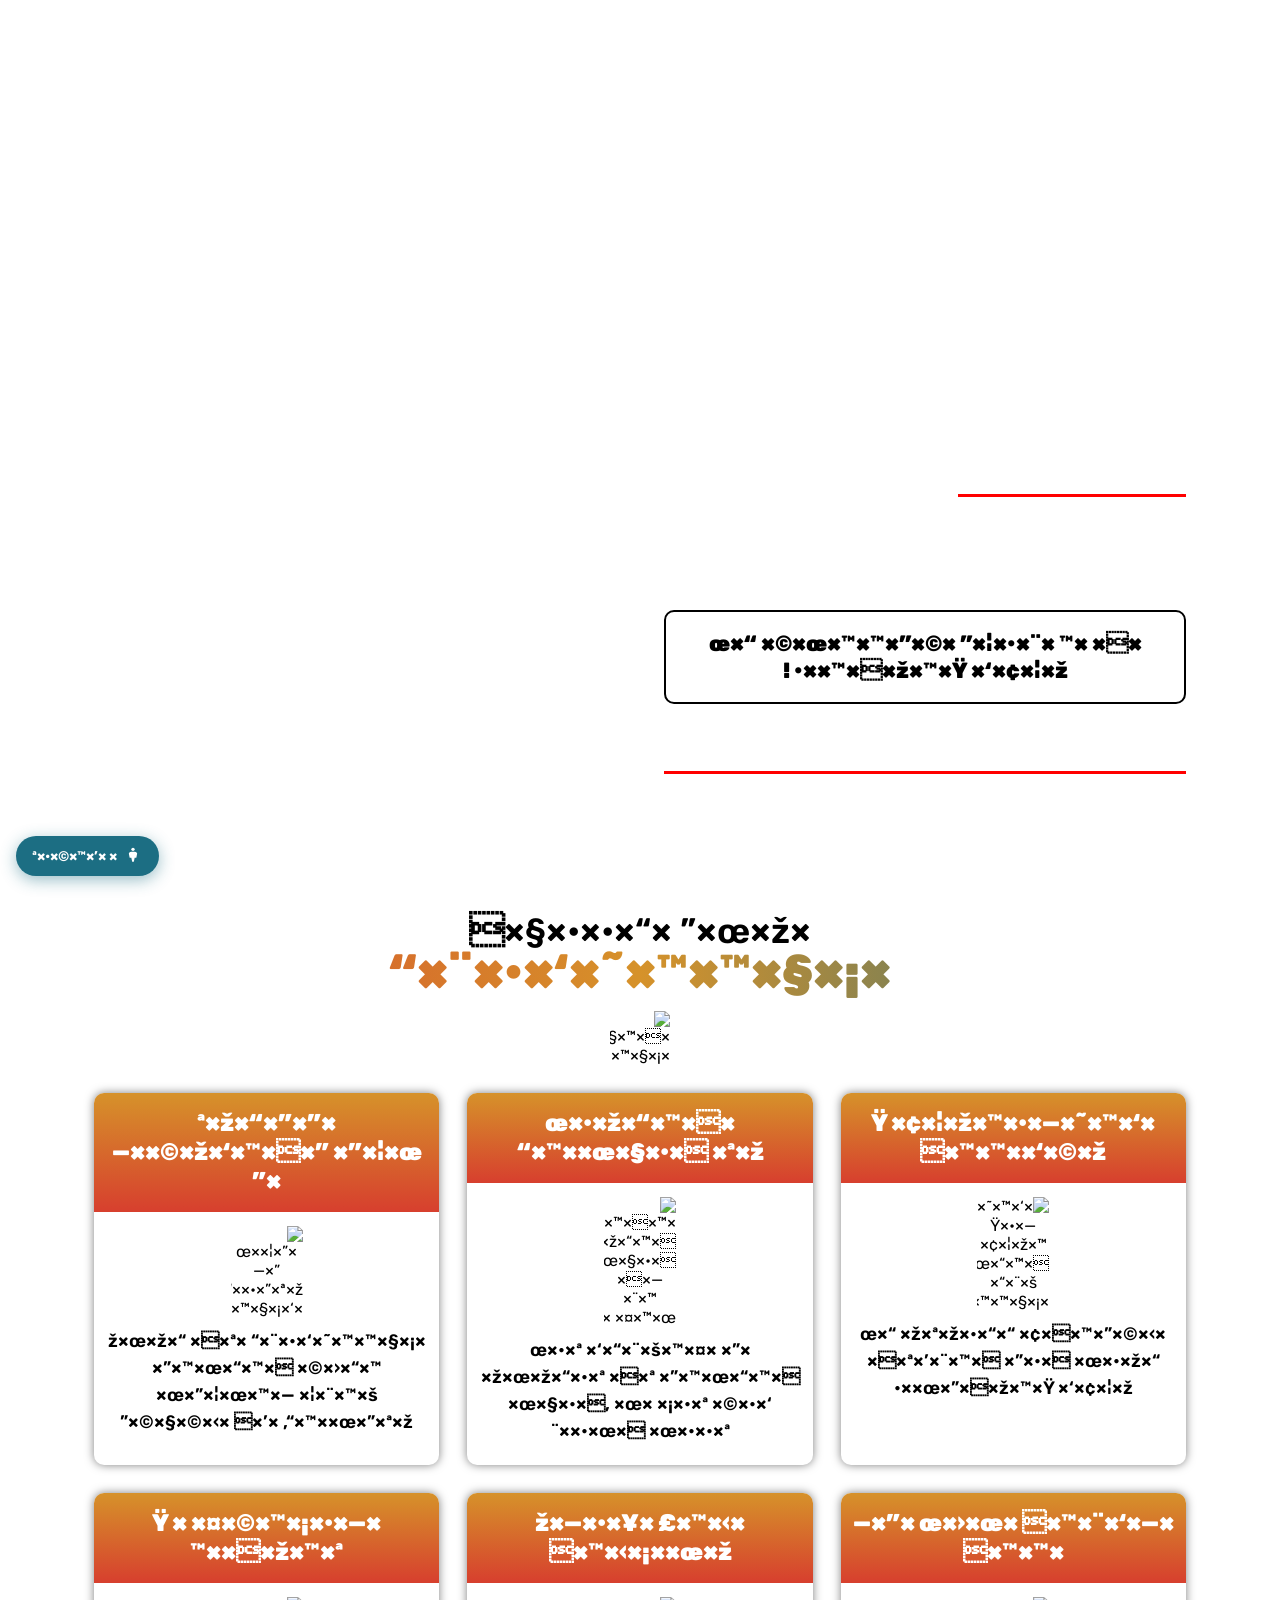
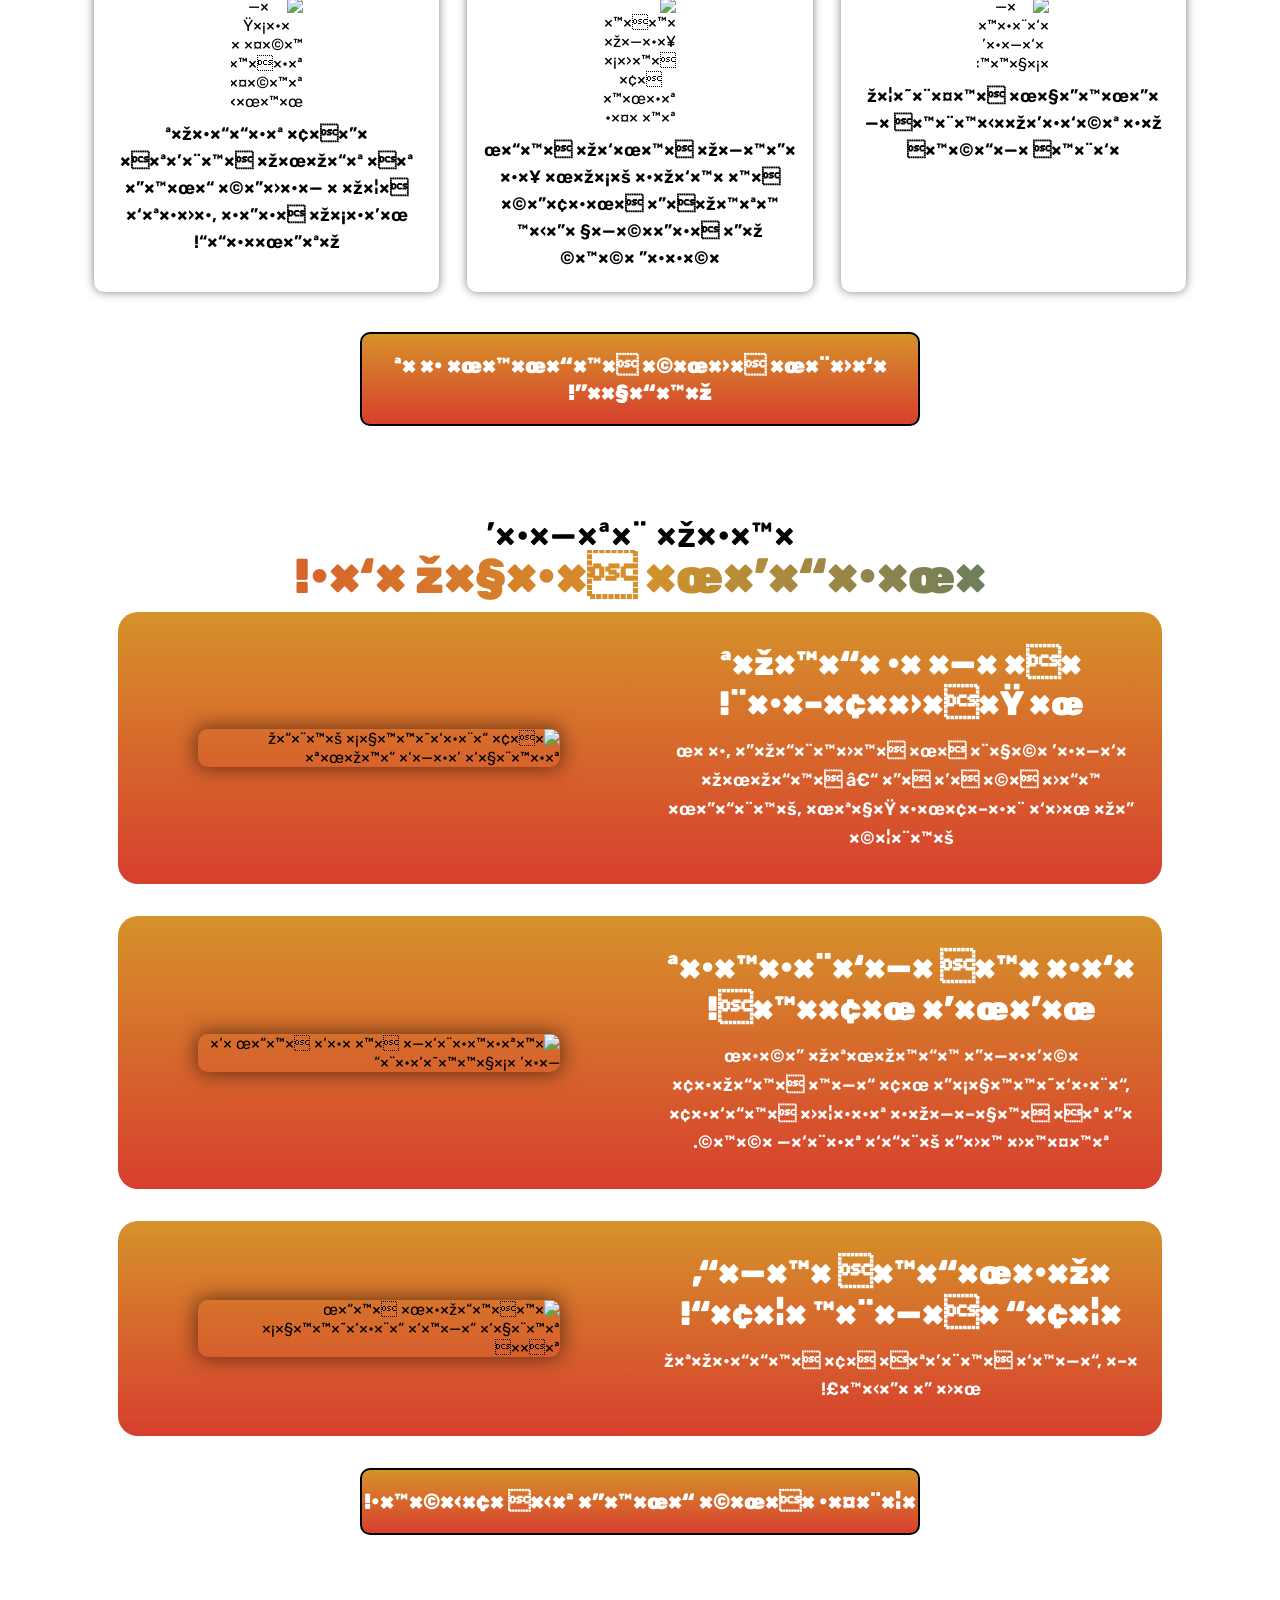
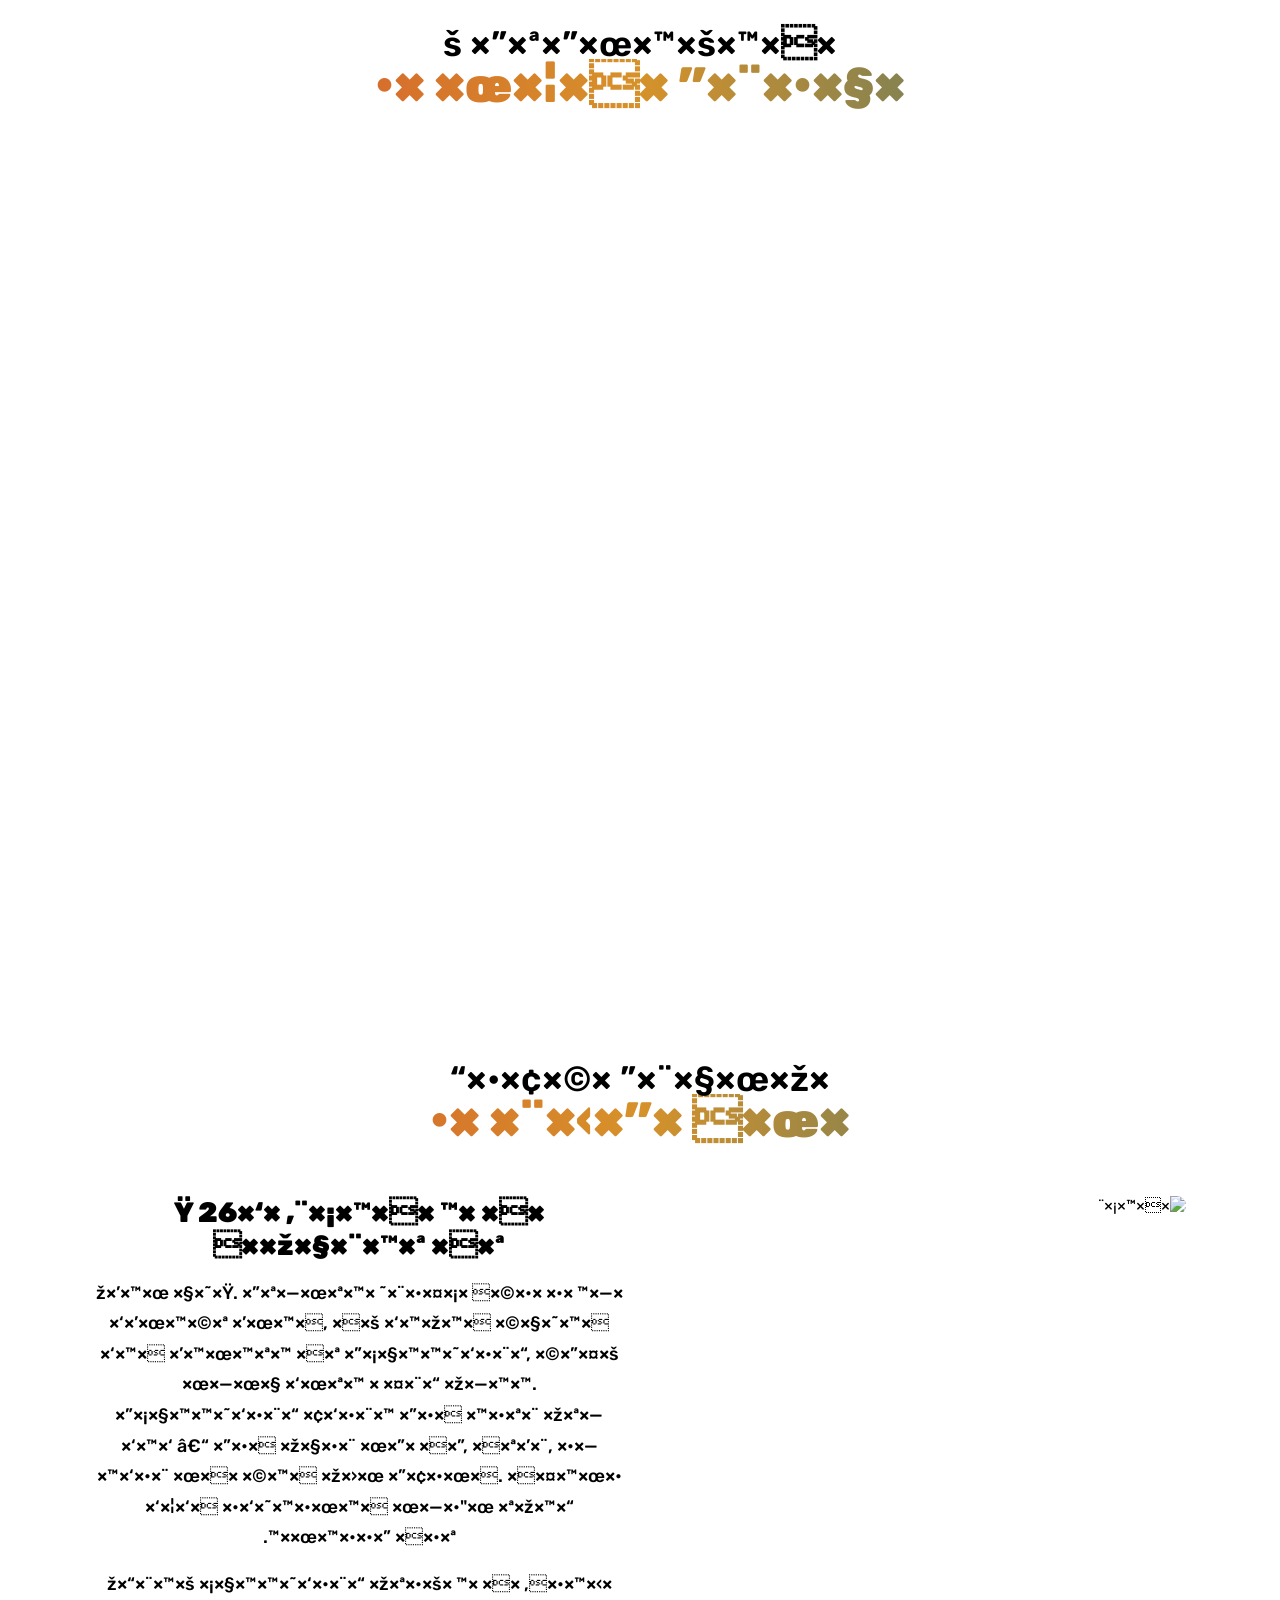
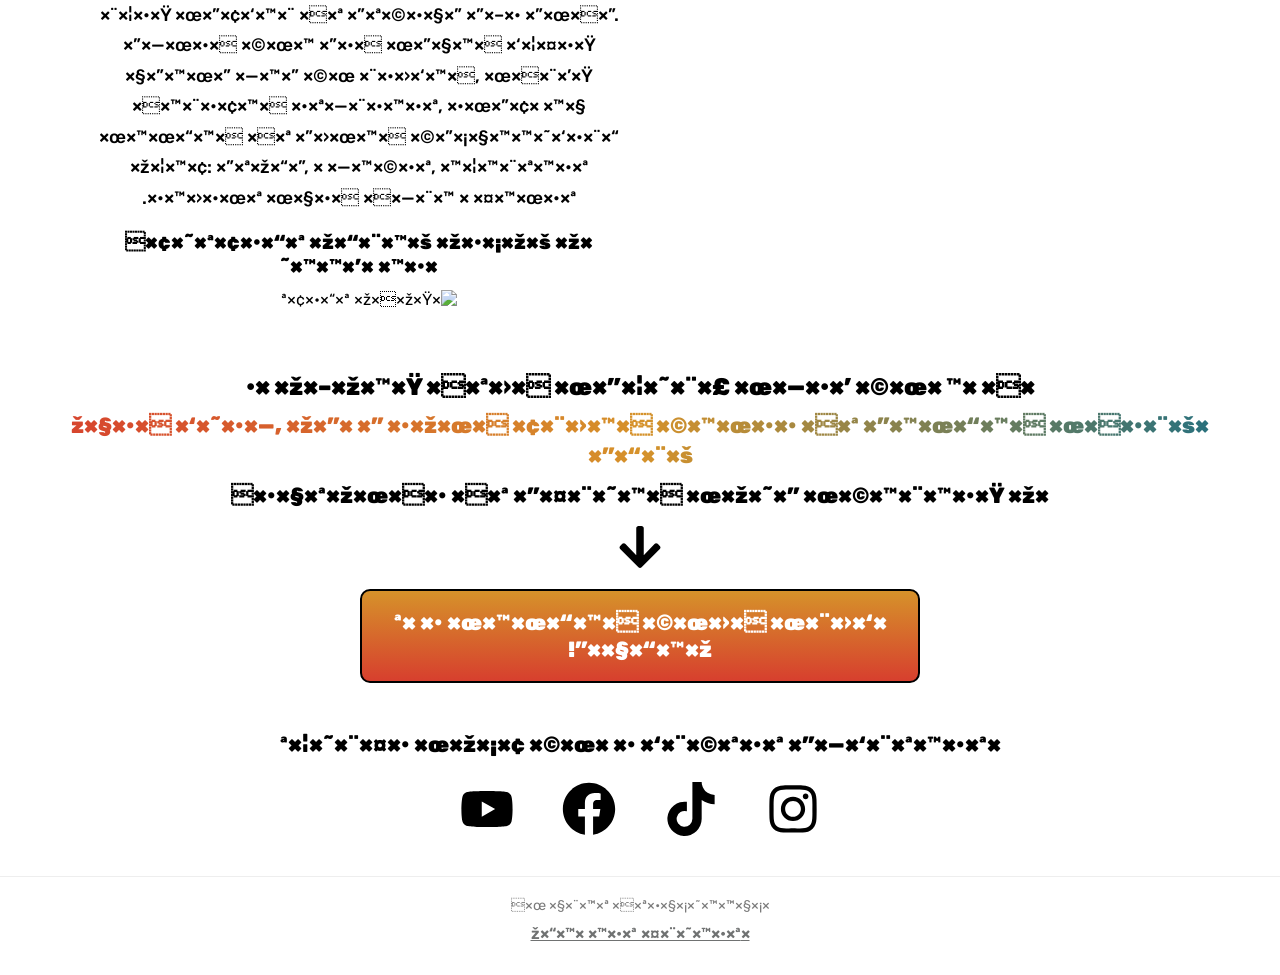
==== commit 78dc876c: "Add Meta Pixel 983900557615529 Co-Authored-By: Claude Sonnet 4.6 <noreply@anthropic.com>" ====
--- a/index.html
+++ b/index.html
@@ -7,11 +7,15 @@
   <!-- Microsoft Clarity -->
   <script type="text/javascript">(function(c,l,a,r,i,t,y){c[a]=c[a]||function(){(c[a].q=c[a].q||[]).push(arguments)};t=l.createElement(r);t.async=1;t.src="https://www.clarity.ms/tag/"+i;y=l.getElementsByTagName(r)[0];y.parentNode.insertBefore(t,y);})(window,document,"clarity","script","worjk85x5n");</script>
   <!-- End Microsoft Clarity -->
+  <!-- Meta Pixel -->
+  <script>!function(f,b,e,v,n,t,s){if(f.fbq)return;n=f.fbq=function(){n.callMethod?n.callMethod.apply(n,arguments):n.queue.push(arguments)};if(!f._fbq)f._fbq=n;n.push=n;n.loaded=!0;n.version='2.0';n.queue=[];t=b.createElement(e);t.async=!0;t.src=v;s=b.getElementsByTagName(e)[0];s.parentNode.insertBefore(t,s)}(window,document,'script','https://connect.facebook.net/en_US/fbevents.js');fbq('init','983900557615529');fbq('track','PageView');</script>
+  <noscript><img height="1" width="1" style="display:none" src="https://www.facebook.com/tr?id=983900557615529&ev=PageView&noscript=1"/></noscript>
+  <!-- End Meta Pixel -->
   <meta charset="UTF-8" />
   <meta name="viewport" content="width=device-width, initial-scale=1.0" />
   <title>חוג סקייטבורד לילדים בקריות | POP Skateschool - ביטחון עצמי דרך סקייטבורד</title>
-  <meta name="description" content="חוג הסקייטבורד שמפתח ביטחון עצמי אמיתי בילדים. קבוצות קטנות, מדריך מוסמך מוינגייט, ילדים מקרית אתא, קרית מוצקין, קרית ביאליק והסביבה. השאירו פרטים לשיעור ניסיון!" />
-  <meta name="keywords" content="חוג סקייטבורד קריות, חוג לילדים קרית אתא, סקייטבורד לילדים, ביטחון עצמי לילדים, חוג ילדים קרית מוצקין, חוג ילדים קרית ביאליק, POP Skateschool, חוג ספורט קריות" />
+  <meta name="description" content="חוג שמפתח ביטחון עצמי וערך עצמי בילדים דרך סקייטבורד. פעילות לילדים בקרית אתא, קרית מוצקין, קרית ביאליק וכל הקריות. מדריך מוסמך מוינגייט, קבוצות קטנות. השאירו פרטים לשיעור ניסיון!" />
+  <meta name="keywords" content="חוג סקייטבורד קריות, חוג לילדים קריות, חוגים לילדים קריות, ביטחון עצמי לילדים, ערך עצמי לילדים, פיתוח ביטחון עצמי, חוג לילדים קרית אתא, חוג לילדים קרית מוצקין, חוג לילדים קרית ביאליק, חוג לילדים קרית ים, חוג לילדים קרית חיים, חוג לילדים נשר, חוג לילדים חיפה צפון, פעילות לילדים קריות, חוג ספורט לילדים, חינוך לא פורמלי קריות, ספורט לילדים קריות, חוג אחר הצהריים קריות, סקייטבורד לילדים, POP Skateschool, חוג סקייטבורד קרית אתא" />
   <link rel="canonical" href="https://popskateschool.co.il/" />
   <meta name="google-site-verification" content="cH0qp19md8bDTDMSZ4-UbSsvBHYeAhaGMeCarzULGB4" />
 
@@ -36,7 +40,7 @@
     "@context": "https://schema.org",
     "@type": ["SportsClub", "LocalBusiness"],
     "name": "POP Skateschool",
-    "description": "חוג סקייטבורד לילדים בקריות המפתח ביטחון עצמי, התמדה וחוסן נפשי. מדריך מוסמך מוינגייט, קבוצות קטנות ואישיות.",
+    "description": "חוג לילדים בקריות המפתח ביטחון עצמי וערך עצמי דרך סקייטבורד. מדריך מוסמך מוינגייט, קבוצות קטנות, פעילות חינוכית ולא פורמלית לילדים.",
     "url": "https://popskateschool.co.il",
     "image": "https://popskateschool.co.il/wp-content/uploads/2025/01/Frame-5-min-1024x1024.png",
     "address": {
@@ -50,7 +54,9 @@
       {"@type": "City", "name": "קרית מוצקין"},
       {"@type": "City", "name": "קרית ביאליק"},
       {"@type": "City", "name": "קרית ים"},
-      {"@type": "City", "name": "קרית חיים"}
+      {"@type": "City", "name": "קרית חיים"},
+      {"@type": "City", "name": "נשר"},
+      {"@type": "City", "name": "חיפה"}
     ],
     "sport": "Skateboarding",
     "founder": {
@@ -62,6 +68,54 @@
       "https://www.instagram.com/issar_bramly/",
       "https://www.tiktok.com/@skate.with.issar",
       "https://www.youtube.com/@Issarbramly"
+    ]
+  }
+  </script>
+  <script type="application/ld+json">
+  {
+    "@context": "https://schema.org",
+    "@type": "FAQPage",
+    "mainEntity": [
+      {
+        "@type": "Question",
+        "name": "איך סקייטבורד מפתח ביטחון עצמי בילדים?",
+        "acceptedAnswer": {
+          "@type": "Answer",
+          "text": "הסקייטבורד מלמד ילדים להתמודד עם אתגרים ונפילות ולקום חזרה. כל טריק שמצליח מחזק את האמונה העצמית. הילד לומד שהכוח נמצא בתוכו - וזה ערך שמלווה אותו לכל החיים."
+        }
+      },
+      {
+        "@type": "Question",
+        "name": "מאיזה גיל מתאים חוג הסקייטבורד?",
+        "acceptedAnswer": {
+          "@type": "Answer",
+          "text": "החוג מתאים לילדים מגיל 6 ומעלה. אין צורך בניסיון מוקדם - מתחילים מאפס בקבוצות קטנות ואישיות עם מדריך מוסמך."
+        }
+      },
+      {
+        "@type": "Question",
+        "name": "האם סקייטבורד מסוכן לילדים?",
+        "acceptedAnswer": {
+          "@type": "Answer",
+          "text": "בחוג שלנו הילדים לומדים עם ציוד מגן מלא ובסביבה בטוחה. המדריך מוסמך מטעם וינגייט ומלווה כל ילד בקצב שלו. הבטיחות היא עדיפות עליונה."
+        }
+      },
+      {
+        "@type": "Question",
+        "name": "היכן נמצא חוג הסקייטבורד?",
+        "acceptedAnswer": {
+          "@type": "Answer",
+          "text": "החוג פועל בקרית אתא ומתאים לתושבי כל הקריות: קרית מוצקין, קרית ביאליק, קרית ים, קרית חיים ונשר."
+        }
+      },
+      {
+        "@type": "Question",
+        "name": "מה קורה בשיעור הניסיון?",
+        "acceptedAnswer": {
+          "@type": "Answer",
+          "text": "הילד מגיע לשיעור ניסיון בקבוצה קטנה. הוא לומד את הבסיס, מכיר את החברים ואת המדריך, ומרגיש בנוח לפני שמחליטים להצטרף. אין התחייבות."
+        }
+      }
     ]
   }
   </script>
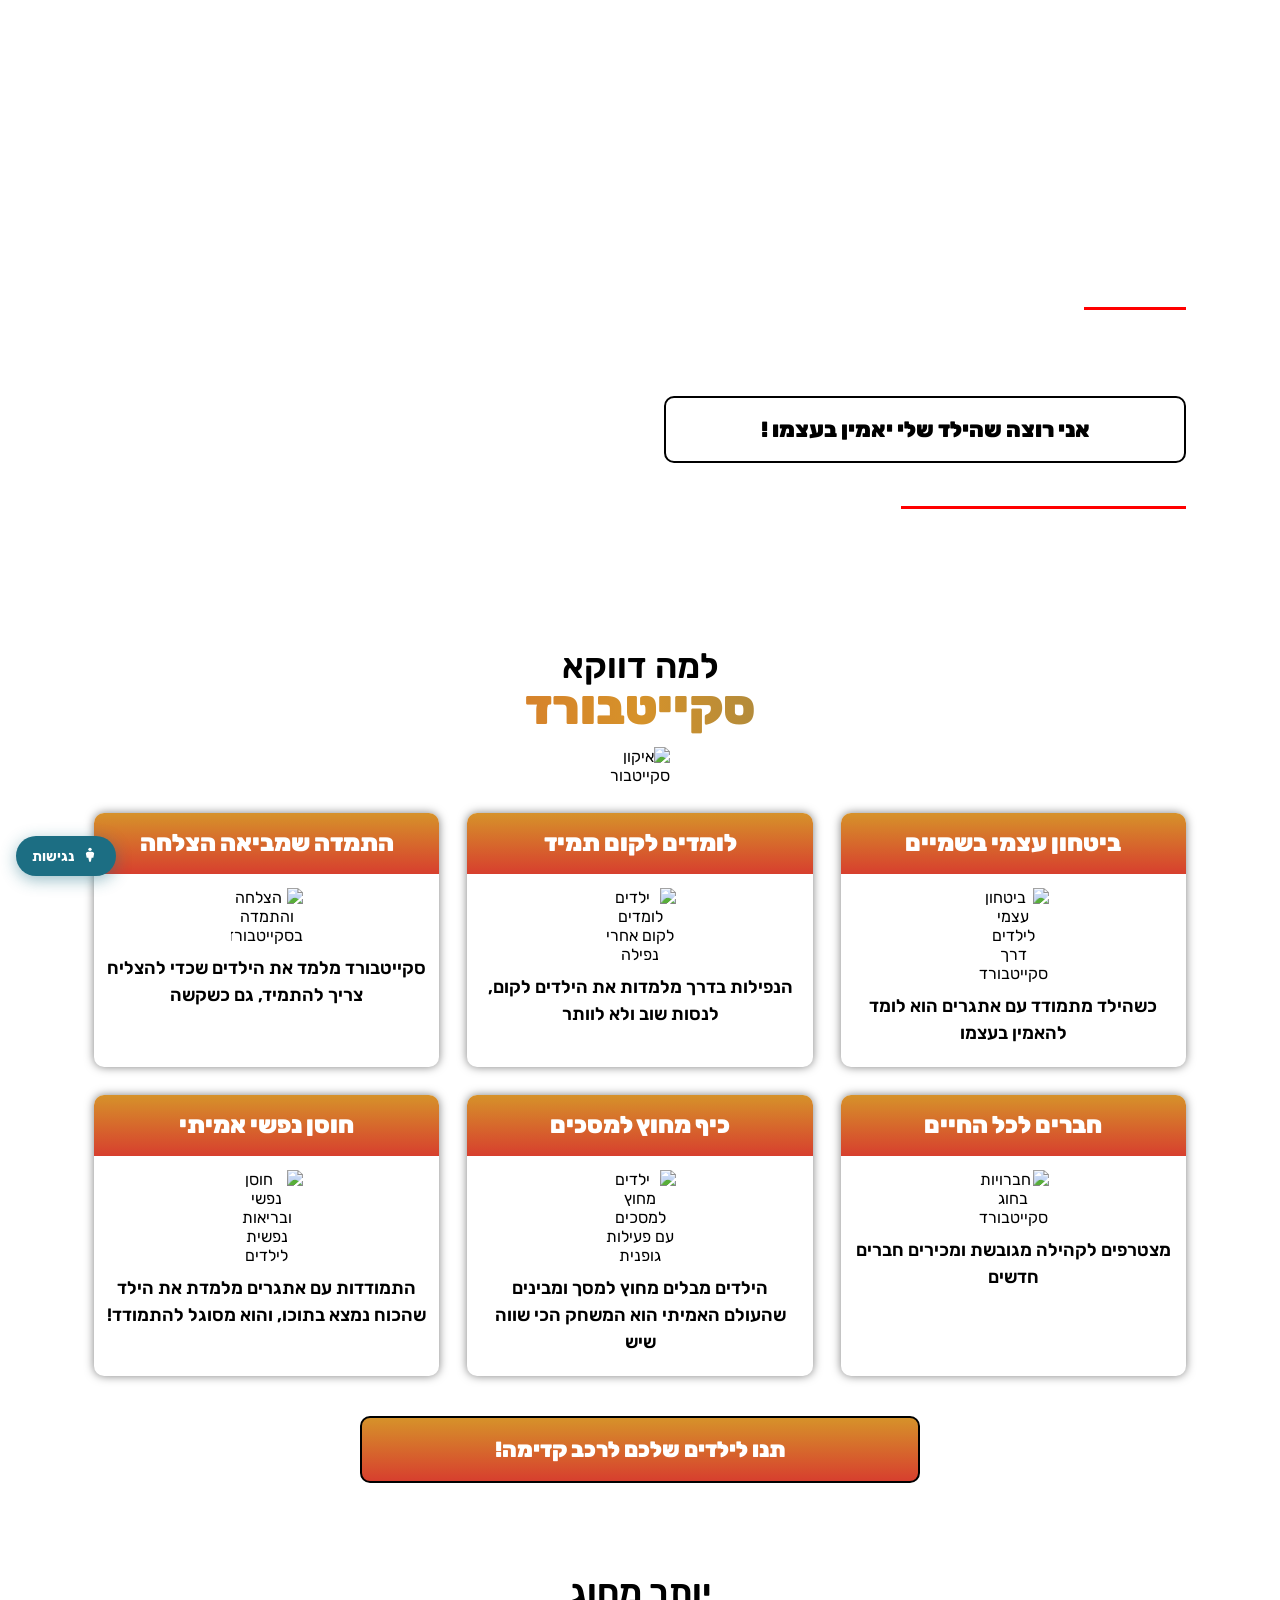
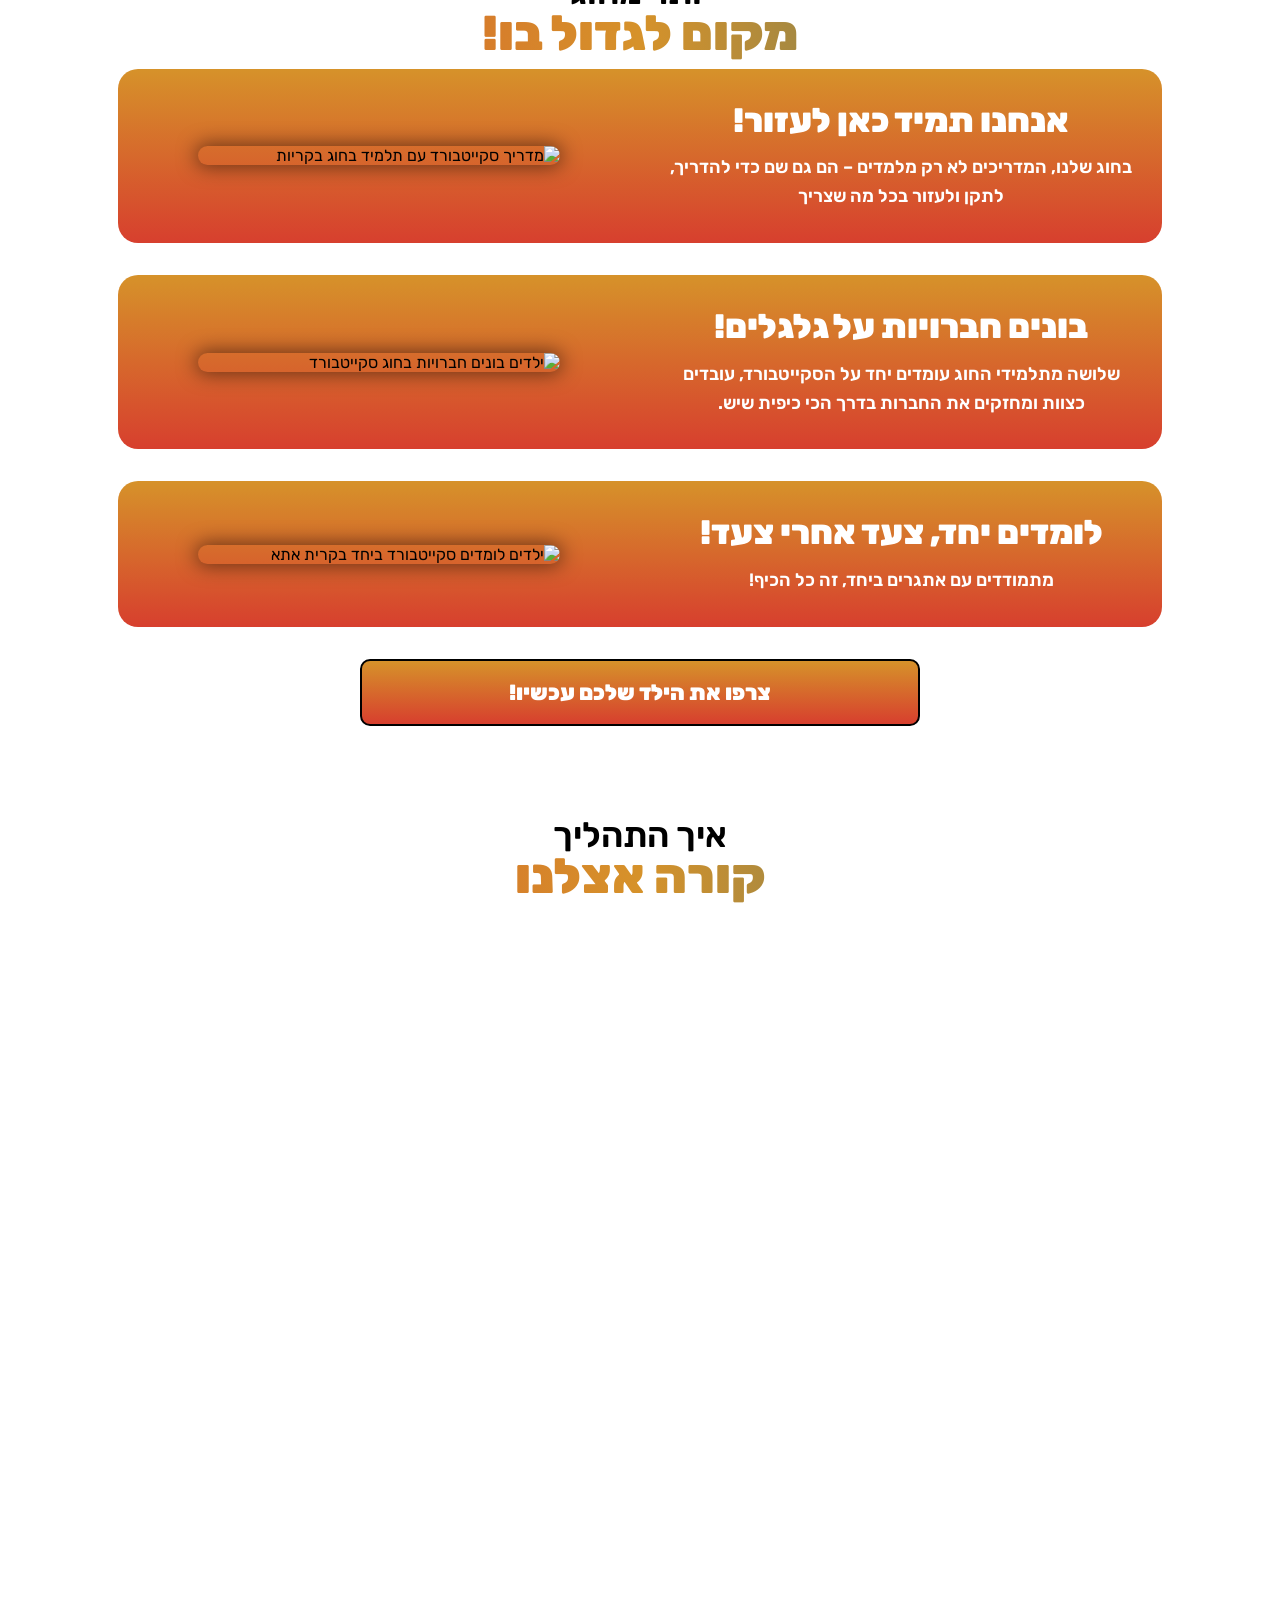
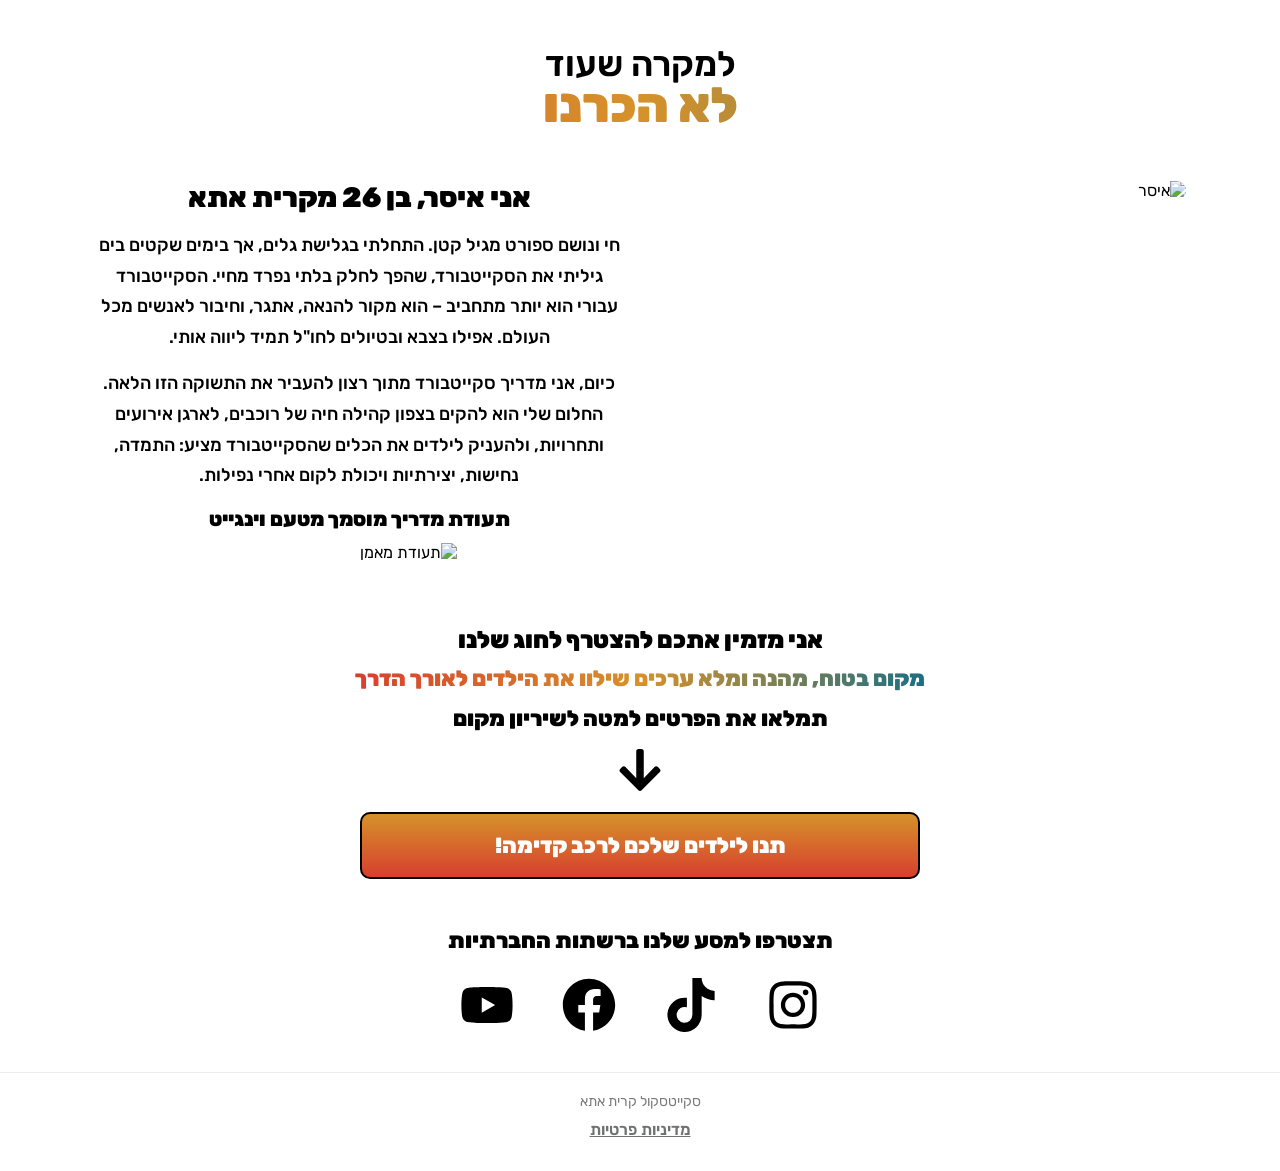
==== commit dcb232be: "Fix charset declaration position - move to top of head Co-Authored-By: Claude Sonnet 4.6 <noreply@an" ====
--- a/index.html
+++ b/index.html
@@ -1,6 +1,7 @@
 <!DOCTYPE html>
 <html lang="he" dir="rtl">
 <head>
+  <meta charset="UTF-8" />
   <!-- Google Tag Manager -->
   <script>(function(w,d,s,l,i){w[l]=w[l]||[];w[l].push({'gtm.start':new Date().getTime(),event:'gtm.js'});var f=d.getElementsByTagName(s)[0],j=d.createElement(s),dl=l!='dataLayer'?'&l='+l:'';j.async=true;j.src='https://www.googletagmanager.com/gtm.js?id='+i+dl;f.parentNode.insertBefore(j,f);})(window,document,'script','dataLayer','GTM-TS5F7DFG');</script>
   <!-- End Google Tag Manager -->
@@ -11,7 +12,6 @@
   <script>!function(f,b,e,v,n,t,s){if(f.fbq)return;n=f.fbq=function(){n.callMethod?n.callMethod.apply(n,arguments):n.queue.push(arguments)};if(!f._fbq)f._fbq=n;n.push=n;n.loaded=!0;n.version='2.0';n.queue=[];t=b.createElement(e);t.async=!0;t.src=v;s=b.getElementsByTagName(e)[0];s.parentNode.insertBefore(t,s)}(window,document,'script','https://connect.facebook.net/en_US/fbevents.js');fbq('init','983900557615529');fbq('track','PageView');</script>
   <noscript><img height="1" width="1" style="display:none" src="https://www.facebook.com/tr?id=983900557615529&ev=PageView&noscript=1"/></noscript>
   <!-- End Meta Pixel -->
-  <meta charset="UTF-8" />
   <meta name="viewport" content="width=device-width, initial-scale=1.0" />
   <title>חוג סקייטבורד לילדים בקריות | POP Skateschool - ביטחון עצמי דרך סקייטבורד</title>
   <meta name="description" content="חוג שמפתח ביטחון עצמי וערך עצמי בילדים דרך סקייטבורד. פעילות לילדים בקרית אתא, קרית מוצקין, קרית ביאליק וכל הקריות. מדריך מוסמך מוינגייט, קבוצות קטנות. השאירו פרטים לשיעור ניסיון!" />
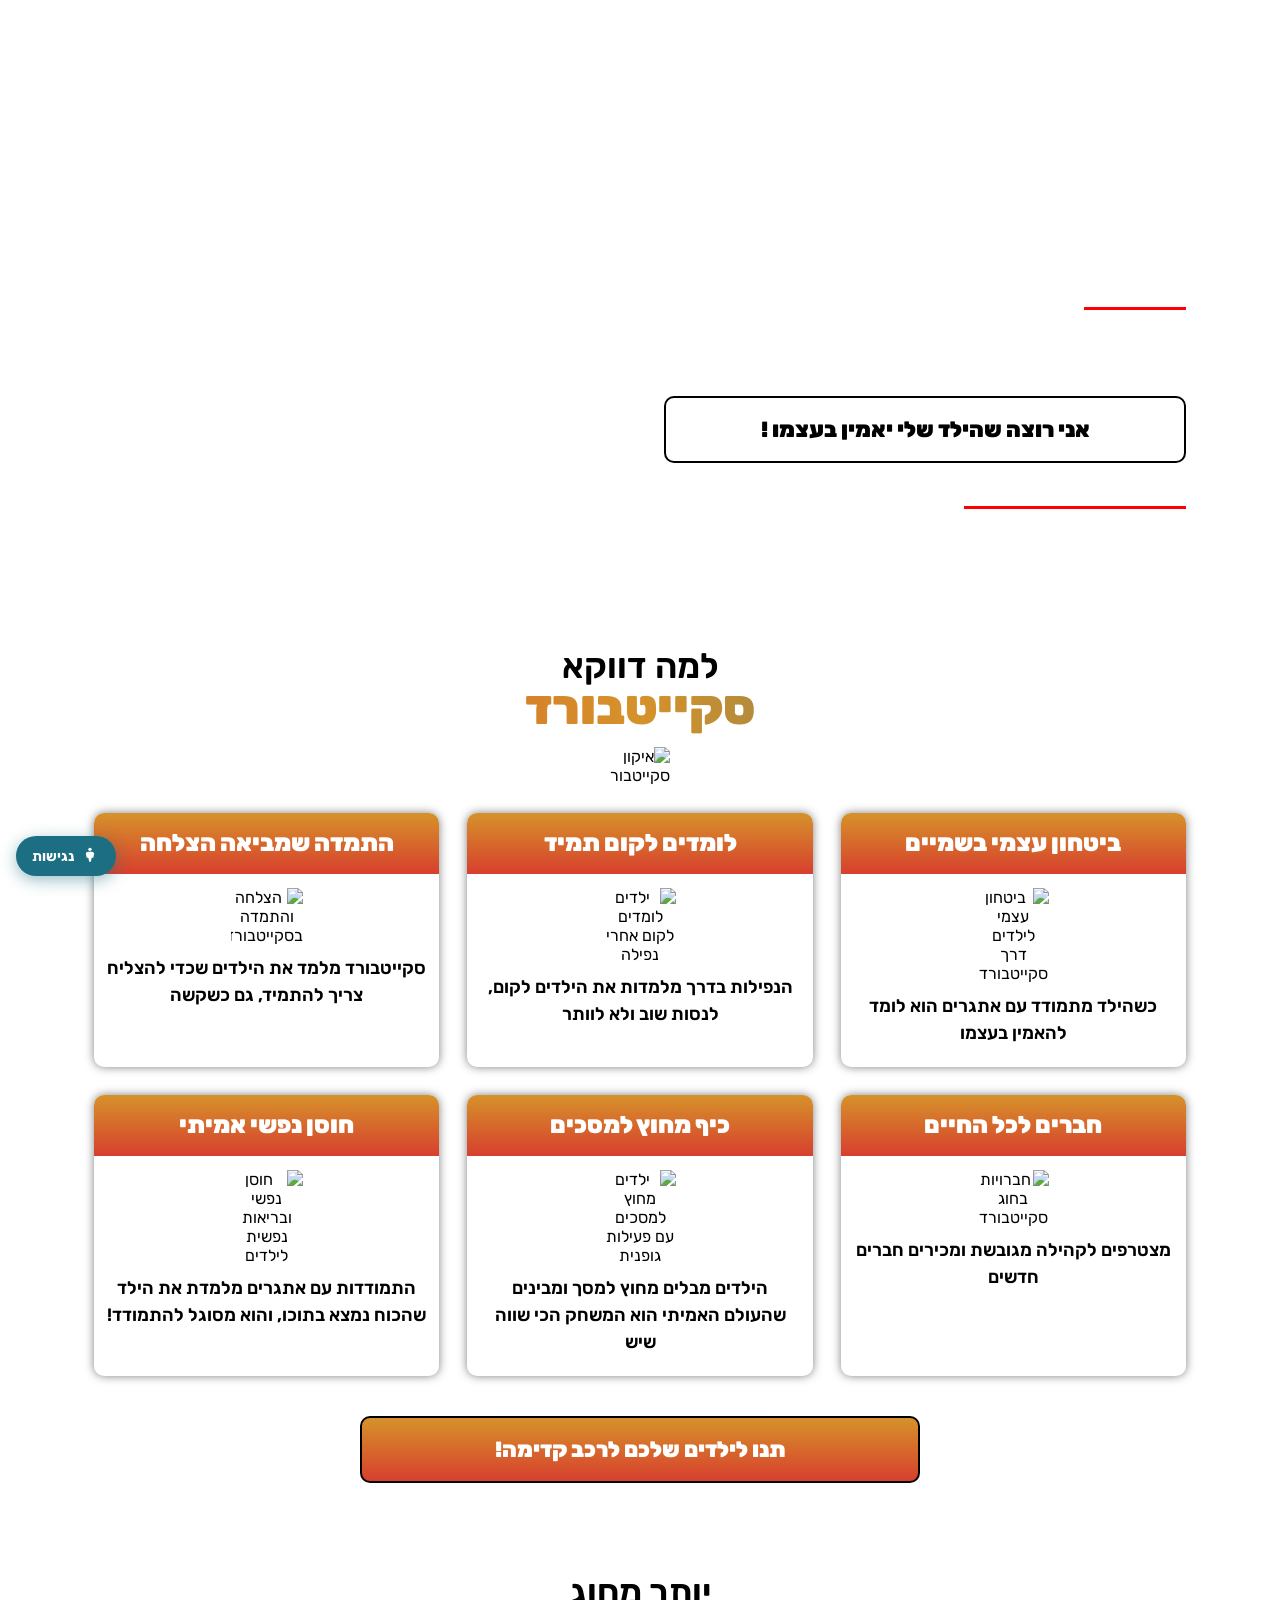
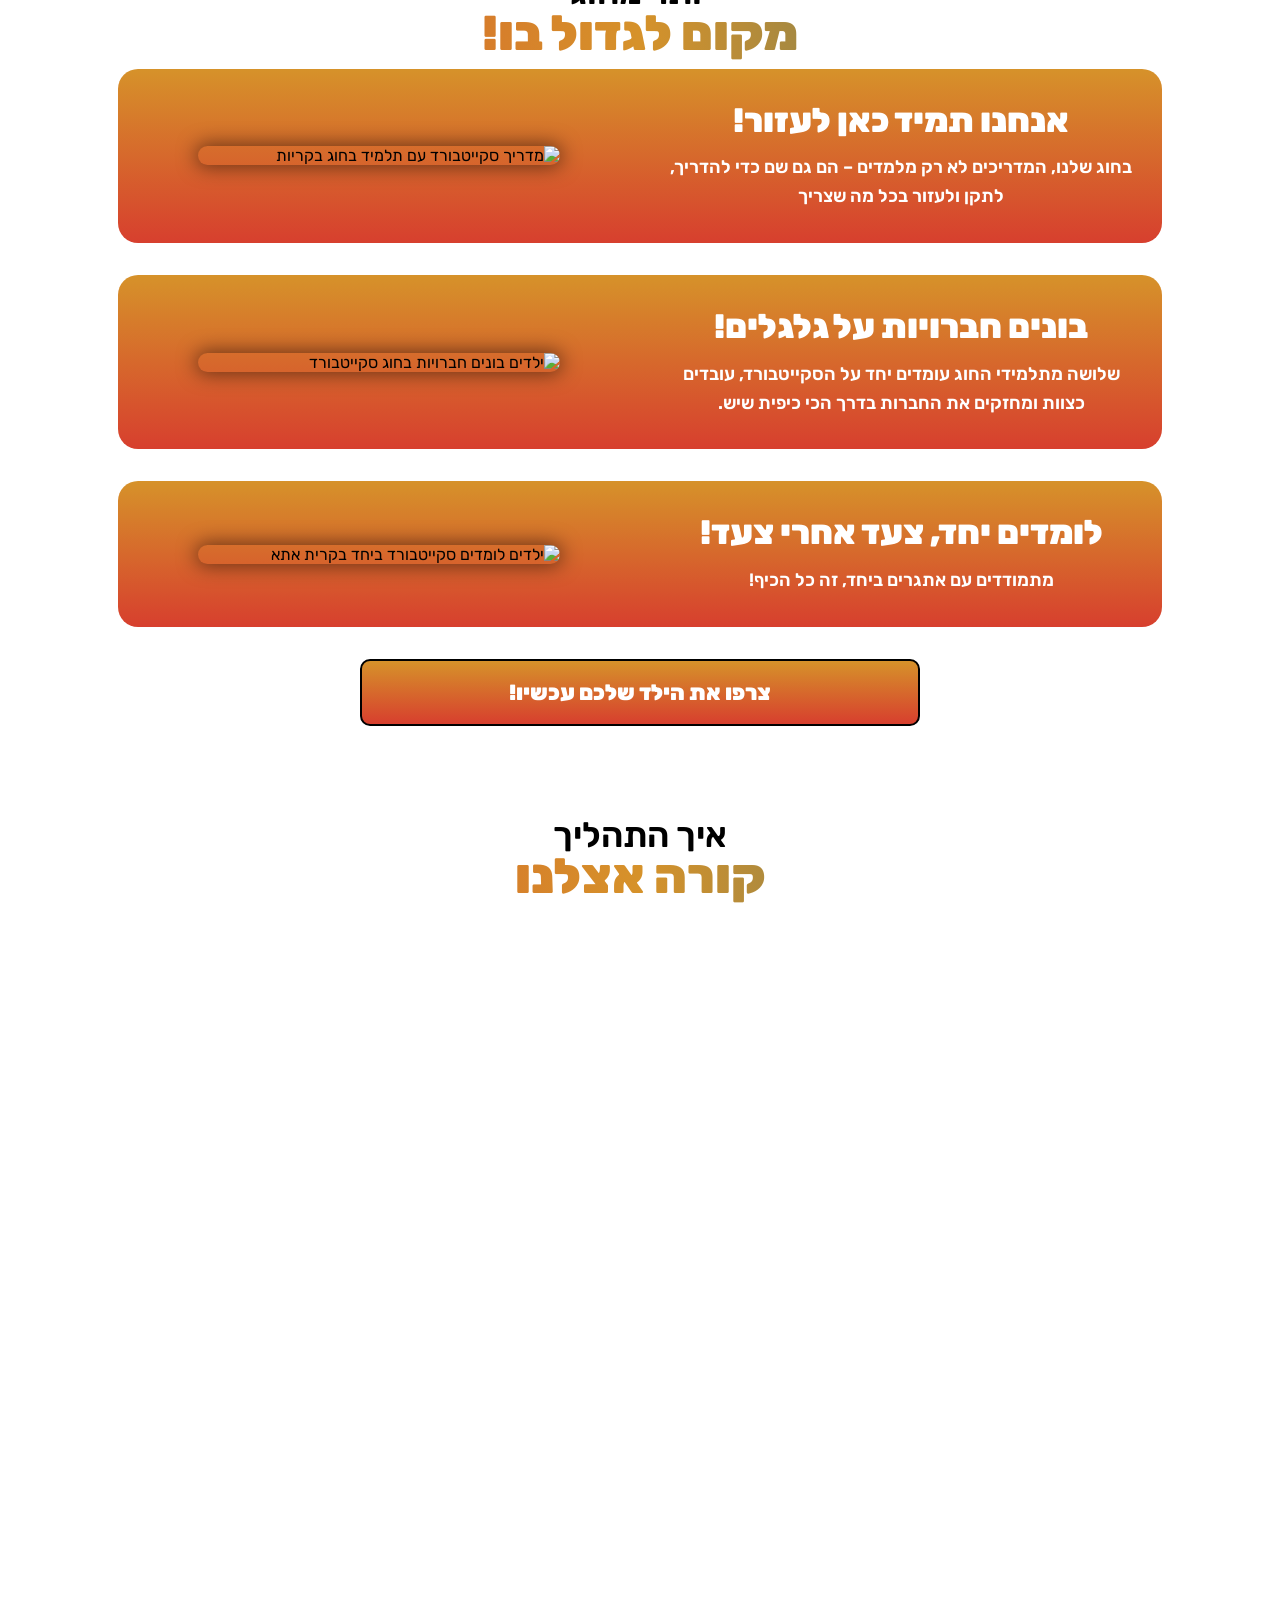
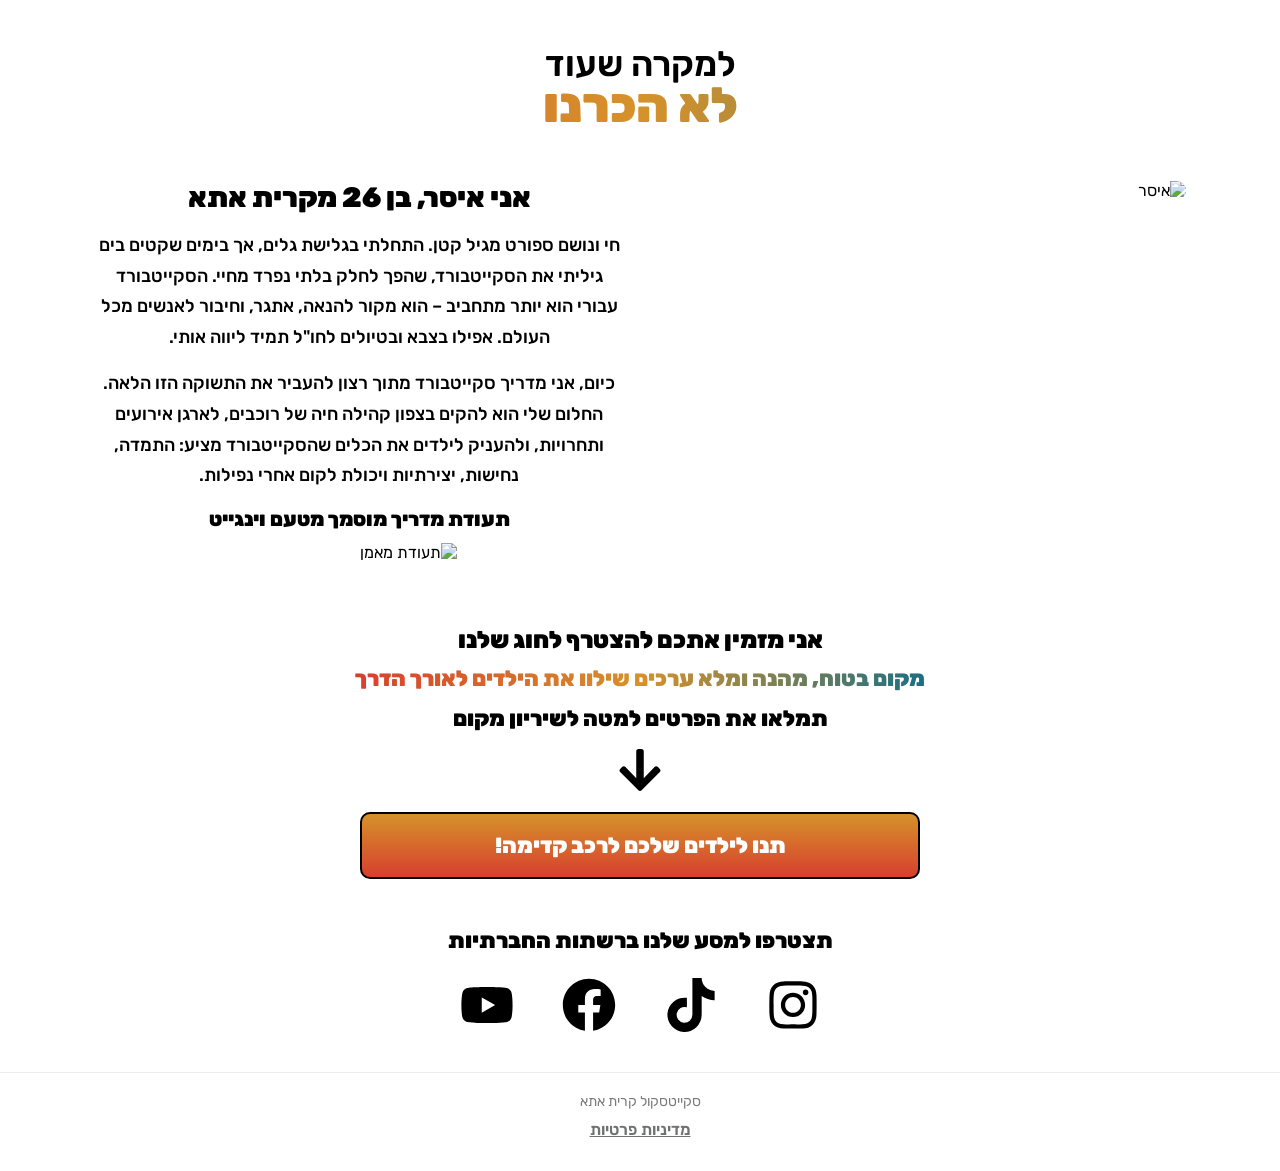
==== commit 5ff1bfe3: "עדכון מיקום: החוג מתקיים בקרית אתא" ====
--- a/index.html
+++ b/index.html
@@ -237,7 +237,7 @@
       <span class="hero-label">סקייטבורד</span>
       <p class="hero-sub">הוא לא רק ספורט, הוא דרך לפתח ביטחון עצמי, יצירתיות וחוסן נפשי, לצד חברים לכל החיים.</p>
       <button class="btn-white hero-btn hero-btn-desktop" onclick="openPopup()">אני רוצה שהילד שלי יאמין בעצמו !</button>
-      <span class="hero-location hero-location-desktop">רלוונטי לתושבי הקריות והסביבה</span>
+      <span class="hero-location hero-location-desktop">החוג מתקיים בקרית אתא</span>
     </div>
     <div class="hero-video">
       <iframe
@@ -248,7 +248,7 @@
     </div>
     <div class="hero-cta-mobile">
       <button class="btn-white hero-btn" onclick="openPopup()">אני רוצה שהילד שלי יאמין בעצמו !</button>
-      <span class="hero-location">רלוונטי לתושבי הקריות והסביבה</span>
+      <span class="hero-location">החוג מתקיים בקרית אתא</span>
     </div>
   </div>
   <div class="hero-shape">
@@ -472,7 +472,7 @@
 <!-- ===== FOOTER ===== -->
 <footer>
   <span class="footer-name">סקייטסקול קרית אתא</span>
-  <a class="privacy" href="https://popskateschool.co.il/?page_id=10" target="_blank">מדיניות פרטיות</a>
+  <a class="privacy" href="/privacy.html">מדיניות פרטיות</a>
 </footer>
 
 <!-- ===== POPUP ===== -->
